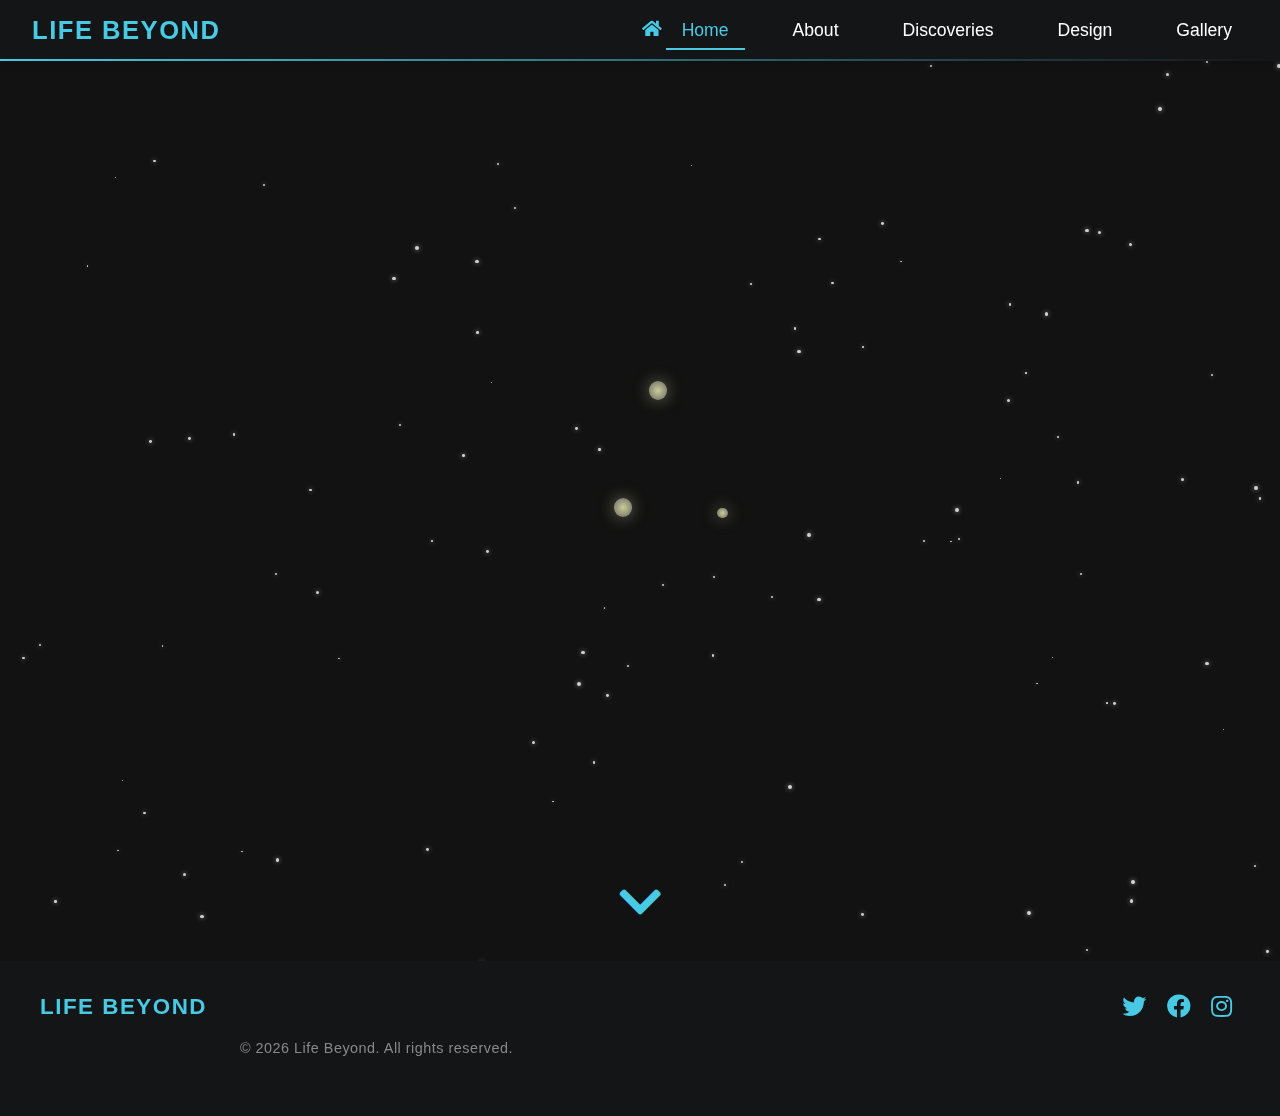
==== index.html @ fc6fd623 "some more formating" ====
<!DOCTYPE html>
<html lang="en">
<head>
    <meta charset="UTF-8">
    <meta name="viewport" content="width=device-width, initial-scale=1.0">
    <title>Home - Life Beyond Earth</title>
    <link rel="stylesheet" href="./assets/css/styles.css">
    <link rel="stylesheet" href="./assets/css/home-styles.css">
    <link rel="stylesheet" href="https://cdnjs.cloudflare.com/ajax/libs/font-awesome/5.15.3/css/all.min.css">
    <link href="https://fonts.googleapis.com/css2?family=Exo+2:wght@400;700&display=swap" rel="stylesheet">
</head>
<body>

    <!-- Navbar will be injected here -->
    <header id="navbar"></header>
   
    <main id="content">

        <!-- Hero Section -->
        <div class="hero">
            <!-- Starfield Background -->
             <!-- Starfield Container -->
             <div class="stars"></div>


            <!-- Hero Content -->
            <h1 class="typing-effect">Discover Life Beyond Earth</h1>
            <p class="quote">"The universe is a pretty big place. If it's just us, seems like an awful waste of space." — Carl Sagan</p>
           <!-- Scroll Down Arrow -->
<a href="/WSOA3029A_2549309/pages/data-visualisation/index.html" class="scroll-down-arrow">
    <i class="fas fa-chevron-down"></i> <!-- Font Awesome arrow icon -->
</a>

            
        </div>
        
    </main>

    <!-- JS file for navigation -->
    <script src="./assets/js/navigation.js"></script>
    <script src="./assets/js/stars generation.js"></script>
</body>
</html>
---- assets/css/styles.css ----
/* Import Google Font (Orbitron) for a spacey, futuristic feel */
@import url('https://fonts.googleapis.com/css2?family=Exo+2:wght@400;600&display=swap');
/* Universal styles */
* {
  margin: 0;
  padding: 0;
  box-sizing: border-box;
}

body {
  font-family: 'Arial', sans-serif;
  background-color: #121212; /* Space-like dark background */
  color: #ffffff;
  margin: 0;
  padding: 0;
}
/* Ensure the main layout takes up the full height of the page */
html, body {
  height: 100%;
  margin: 0;
  display: flex;
  flex-direction: column;
}

/* The main content should take up all available space, pushing the footer to the bottom */
#content {
  flex: 1;
}
/* Main Heading (H1) */
h1 {
  font-family: 'Exo 2', sans-serif; /* Futuristic and soft */
  font-size: 3rem; /* Largest heading */
  color: #48cae4; /* Teal color */
  text-transform: uppercase;
  text-align: center;
  letter-spacing: 2px; /* Spaced out for emphasis */
  margin: 1.5rem 0;
  line-height: 1.2;
  transition: color 0.3s ease-in-out;
  
  /* Subtle Glow Effect */
  text-shadow: 
    0 0 5px rgba(72, 202, 228, 0.4), 
    0 0 8px rgba(0, 255, 255, 0.2);
}

/* Heading 2 (H2) */
h2 {
  font-family: 'Exo 2', sans-serif;
  font-size: 2.4rem; /* Slightly smaller than H1 */
  color: #cccccc; /* Lighter color for hierarchy */
  
  text-align: center;
  letter-spacing: 1.5px;
  margin: 1rem 0;
  line-height: 1.3;
  text-shadow: none; /* No glow for subheadings */
}

/* Heading 3 (H3) */
h3 {
  font-family: 'Exo 2', sans-serif;
  font-size: 2rem;
  color: #cccccc;
  
  text-align: center;
  letter-spacing: 1.2px;
  margin: 0.8rem 0;
  line-height: 1.3;
  text-shadow: none;
}

/* Heading 4 (H4) */
h4 {
  font-family: 'Exo 2', sans-serif;
  font-size: 1.6rem;
  color: #b0b0b0;
 
  text-align: center;
  letter-spacing: 1px;
  margin: 0.8rem 0;
  line-height: 1.3;
  text-shadow: none;
}

/* Heading 5 (H5) */
h5 {
  font-family: 'Exo 2', sans-serif;
  font-size: 1.4rem;
  color: #a0a0a0;

  text-align: center;
  letter-spacing: 0.8px;
  margin: 0.6rem 0;
  line-height: 1.3;
  text-shadow: none;
}

/* Heading 6 (H6) */
h6 {
  font-family: 'Exo 2', sans-serif;
  font-size: 1.2rem;
  color: #909090;
 
  text-align: center;
  letter-spacing: 0.6px;
  margin: 0.6rem 0;
  line-height: 1.2;
  text-shadow: none;
}

/* Responsive scaling for smaller screens */
@media (max-width: 768px) {
  h1 {
    font-size: 2.2rem;
    letter-spacing: 1.2px;
  }

  h2 {
    font-size: 2rem;
    letter-spacing: 1.2px;
  }

  h3 {
    font-size: 1.8rem;
    letter-spacing: 1px;
  }

  h4 {
    font-size: 1.4rem;
  }

  h5 {
    font-size: 1.2rem;
  }

  h6 {
    font-size: 1rem;
  }
}

/* General body paragraph styling */
p {
  font-family: 'Roboto', sans-serif; /* Clean, modern font */
  font-size: 1rem; /* Equivalent to 16px */
  line-height: 1.6; /* Comfortable line height */
  color: #eeeeee; /* Soft off-white for readability */
  margin-bottom: 1.5rem; /* Space between paragraphs */
  text-align: left; /* Left-aligned for readability */
  max-width: 800px; /* Limit the width to improve readability on larger screens */
  margin-left: auto; /* Center the text block */
  margin-right: auto;
}

/* Alternative paragraph style for quotes or special emphasis */
p.quote {
  font-size: 1.2rem; /* Slightly larger for emphasis */
  color: #48cae4; /* Match your theme color */
  font-style: italic; /* Italics for emphasis */
  text-align: center; /* Centered for a quote effect */
  line-height: 1.8; /* More space for emphasis */
}

/* Links inside paragraphs */
p a {
  color: #48cae4; /* Use your theme's teal color for links */
  text-decoration: underline;
  transition: color 0.3s ease-in-out;
}

p a:hover {
  color: #00ffff; /* Lighter hover effect for interaction */
}

/* Global Button Style */
.button {
  background-color: #48cae4;
  color: white;
  padding: 10px 20px; /* Reduced padding */
  border-radius: 20px; /* Slightly smaller radius */
  font-size: 1rem; /* Reduced font size */
  text-transform: uppercase;
  text-decoration: none;
  box-shadow: 0 0 10px rgba(72, 202, 228, 0.5); /* Smaller shadow */
  transition: box-shadow 0.3s ease, transform 0.3s ease;
  margin-top: 15px; /* Reduced margin */
  display: inline-block;
  cursor: pointer;
}

.button:hover {
  box-shadow: 0 0 20px rgba(72, 202, 228, 1);
  transform: translateY(-3px);
}

.button:active {
  transform: translateY(0);
  box-shadow: 0 0 8px rgba(72, 202, 228, 0.8);
}

/* Navbar Styles */
/* Navbar Logo Styles */
.navbar-logo .logo-link {
  font-family: 'Orbitron', sans-serif; /* Futuristic font */
  font-size: 1.6rem; /* Adjust size as needed */
  text-transform: uppercase;
  color: #48cae4; /* Keep the teal color consistent */
  text-decoration: none;
  font-weight: bold;
  letter-spacing: 1.5px;
  display: flex;
  align-items: center;
  transition: color 0.3s ease, text-shadow 0.3s ease;
}

/* Add icon before the text */
.navbar-logo .logo-link i {
  margin-right: 10px;
  font-size: 1.4rem; /* Icon size */
  transition: transform 0.3s ease; /* Add hover animation */
}

/* Logo hover effects */
.navbar-logo .logo-link:hover {
  color: #00ffff; /* Slightly brighter color on hover */
  text-shadow: 0 0 10px rgba(0, 255, 255, 0.6); /* Neon glow effect */
}

.navbar-logo .logo-link:hover i {
  transform: rotate(20deg); /* Slight tilt for the icon on hover */
}

.navbar {
  display: flex;
  justify-content: space-between;
  align-items: center;
  padding: 1rem 2rem;
  background-color: rgba(26, 37, 47, 0.2); /* Transparent background */
  backdrop-filter: blur(8px); /* Subtle frosted glass effect */
  color: #ffffff;
  position: sticky;
  top: 0;
  width: 100%;
  z-index: 1000;
  transition: all 0.3s ease-in-out;
  box-shadow: 0 4px 8px rgba(0, 0, 0, 0.1); /* Soft shadow to lift the nav */
}

/* Add more shadow when scrolling */
.navbar.scrolled {
  background-color: rgba(26, 37, 47, 0.8); /* Darker opaque when scrolling */
  box-shadow: 0 8px 16px rgba(0, 0, 0, 0.3); /* Enhance shadow on scroll */
  transition: background-color 0.3s ease;
}

/* Thin separator line beneath the navbar */
.navbar::after {
  content: '';
  position: absolute;
  bottom: 0;
  left: 0;
  width: 100%;
  height: 2px;
  background: linear-gradient(to right, #48cae4, transparent); /* Cool gradient line */
}

/* Adjust navbar links to stand out against the transparent background */
.navbar-links a {
  color: #ffffff;
  text-decoration: none;
  font-size: 1.1rem;
  padding: 0.5rem 1rem;
  transition: color 0.3s ease, opacity 0.3s ease;
  position: relative;
}

/* On hover, make text teal */
.navbar-links a:hover {
  color: #48cae4;
  opacity: 1;
}


.navbar-logo a {
  color: #48cae4; /* Teal for a sleek, modern look */
  font-size: 2rem;
  text-decoration: none;
  font-weight: bold;
  letter-spacing: 1.5px;
}

.navbar-links ul {
  list-style: none;
  display: flex;
  gap: 2rem;
}

.navbar-links li {
  position: relative;
}

.navbar-links a {
  color: #ffffff;
  text-decoration: none;
  font-size: 1.1rem;
  padding: 0.5rem 1rem;
  transition: color 0.3s ease, opacity 0.3s ease;
  position: relative; /* Needed for icon positioning */
}

.navbar-links a:hover {
  color: #48cae4;
  opacity: 1; /* Full opacity on hover */
}

/* Reduce opacity of other menu items on hover */
.navbar-links a:not(:hover) {

  transition: opacity 0.3s ease;
}

/* Icons - initially hidden */
.navbar-links i {
  opacity: 0; /* Hide icon by default */
  position: absolute;
  left: -1.5rem; /* Position icon left of the text */
  transition: opacity 0.3s ease;
}

/* Show icon on hover */
.navbar-links a:hover i {
  opacity: 1; /* Show icon on hover */
}

/* Current page indicator */
.navbar-links a.active {
  color: #48cae4; /* Highlight current page */
  border-bottom: 2px solid #48cae4;
}

.navbar-links a.active i {
  opacity: 1; /* Keep the icon visible on the current page */
}

@media (max-width: 768px) {
  .navbar-links a:hover {
    color: #48cae4;
    border-bottom: none; /* No underline in mobile view */
  }

  .navbar-links i {
    left: 0; /* Adjust icon position in mobile */
  }
}

/* Mobile Toggle Button */
.navbar-toggle {
  display: none;
  cursor: pointer;
  z-index: 2000; /* Ensure the close button stays on top */
}

.navbar-toggle .toggle-icon {
  font-size: 2rem;
  color: #ffffff; /* Initially white */
  transition: all 0.3s ease-in-out;
}

.navbar-toggle .toggle-icon:hover {
  color: #48cae4; /* Change to teal when hovered */
}

/* Full-screen mobile navigation */
.navbar-links {
  transition: transform 0.3s ease-in-out;
}

@media (max-width: 768px) {
  .navbar-links {
    position: fixed;
    top: 0;
    right: 0;
    width: 100%;
    height: 100vh;
    background-color: rgba(0, 0, 0, 0.9); /* Slightly transparent for sleekness */
    display: flex;
    justify-content: center;
    align-items: center;
    transform: translateX(100%); /* Hidden off-screen */
    z-index: 1000; /* Adjust z-index to stay below toggle icon */
  }

  .navbar-links.active {
    transform: translateX(0); /* Slide-in menu */
  }

  .navbar-links ul {
    flex-direction: column;
    gap: 2.5rem;
  }

  .navbar-links a {
    font-size: 2rem;
  }

  .navbar-toggle {
    display: block;
    position: relative;
    z-index: 2001;
  }
}
/* Default white text for navbar links */
.navbar-links a {
  color: #ffffff;  /* Make all links white */
  text-decoration: none;
  font-size: 1.1rem;
  padding: 0.5rem 1rem;
  transition: color 0.3s ease, border-bottom 0.3s ease, opacity 0.3s ease;
  position: relative;
}

/* Active link styling: Highlight current page */
.navbar-links li.active a {
  color: #48cae4;  /* Teal color for the active page */
  border-bottom: 2px solid #48cae4; /* Underline to highlight */
}

/* Active link icon styling */
.navbar-links li.active i {
  opacity: 1; /* Show icon for the active page */
  color: #48cae4; /* Highlight the icon as well */
}

/* On hover, make text teal and show the icon */
.navbar-links a:hover {
  color: #48cae4;
  opacity: 1;
}

.navbar-links i {
  opacity: 0; /* Hide icons by default */
  transition: opacity 0.3s ease;
}

/* Show icons when hovering on a link */
.navbar-links a:hover i {
  opacity: 1; /* Show icons on hover */
}


/* Smooth scrolling */
html {
  scroll-behavior: smooth;
}

/* Navbar shadow on scroll */
.navbar.scrolled {
  background-color: #10161b; /* Slightly darker on scroll */
  box-shadow: 0 8px 16px rgba(0, 0, 0, 0.3); /* Enhance shadow on scroll */
  transition: background-color 0.3s ease;
}




/* Footer Styles */
.footer {
  background: rgba(26, 37, 47, 0.2); /* Transparent with subtle gradient */
  backdrop-filter: blur(6px); /* Frosted glass effect */
  color: #cccccc;
  text-align: center;
  padding: 2rem 0; /* Reduce the padding to make it more compact */
  position: relative;
  bottom: 0;
  width: 100%;
  z-index: 1000;
}

/* Footer content layout */
.footer-content {
  display: flex;
  justify-content: space-between;
  align-items: center;
  flex-wrap: wrap;
  max-width: 1200px;
  margin: 0 auto;
}

/* Footer Logo Styles */
.footer-logo .logo-link {
  font-family: 'Orbitron', sans-serif;
  font-size: 1.4rem; /* Slightly smaller in footer */
  text-transform: uppercase;
  color: #48cae4;
  text-decoration: none;
  font-weight: bold;
  letter-spacing: 1.5px;
  display: flex;
  align-items: center;
  transition: color 0.3s ease, text-shadow 0.3s ease;
}

.footer-logo .logo-link i {
  margin-right: 8px; /* Adjust margin for smaller size */
  font-size: 1.2rem; /* Slightly smaller icon in footer */
  transition: transform 0.3s ease;
}

.footer-logo .logo-link:hover {
  color: #00ffff;
  text-shadow: 0 0 10px rgba(0, 255, 255, 0.6);
}

.footer-logo .logo-link:hover i {
  transform: rotate(20deg);
}

/* Footer-specific styles */
.footer {
  background: rgba(26, 37, 47, 0.2);
  backdrop-filter: blur(6px);
  color: #cccccc;
  text-align: center;
  padding: 2rem 1rem;
  position: relative;
  bottom: 0;
  width: 100%;
}

.footer-content {
  display: flex;
  justify-content: space-between;
  align-items: center;
  max-width: 1200px;
  margin: 0 auto;
}

.footer-social a {
  margin: 0 0.5rem;
  font-size: 1.5rem;
  color: #48cae4;
  transition: color 0.3s ease, text-shadow 0.3s ease;
}

.footer-social a:hover {
  color: #ffffff;
  text-shadow: 0 0 10px #48cae4;
}

.footer-copyright {
  font-size: 0.9rem;
  margin-top: 1rem;
  color: #888;
  letter-spacing: 0.5px;
}


/* Responsive footer */
@media (max-width: 768px) {
  .footer-content {
    flex-direction: column;
    text-align: center;
  }

  .footer-links ul {
    flex-direction: column;
  }

  .footer-logo a {
    font-size: 1.2rem; /* Further reduce the logo size for mobile */
  }

  .footer-social a {
    font-size: 1.4rem; /* Adjust social icon size for smaller screens */
  }
}

/* Back to Top Button */
#back-to-top {
  display: none; /* Hidden by default */
  position: fixed; /* Stays in place when scrolling */
  bottom: 20px; /* 20px from the bottom of the page */
  right: 20px; /* 20px from the right of the page */
  z-index: 9999; /* Ensures it's above all other elements, including the footer */
  font-size: 18px;
  background-color: #48cae4; /* Button color */
  color: white;
  border: none;
  outline: none;
  width: 50px;
  height: 50px;
  border-radius: 40%; /* Round button */
  cursor: pointer;
  box-shadow: 0 5px 10px rgba(0, 0, 0, 0.2); /* Optional shadow */
  transition: opacity 0.3s ease;
}

/* Button hover effect */
#back-to-top:hover {
  background-color: #FFD700; /* Hover color */
}

/* Show the button when it's visible */
#back-to-top.show {
  display: block;
}
/* For tablet and smaller screens */
@media (max-width: 768px) {
  #back-to-top {
    width: 40px;
    height: 40px;
    font-size: 16px;
    bottom: 15px; /* Slightly higher for smaller screens */
    right: 15px; /* Adjust right spacing */
  }
}

/* For mobile screens */
@media (max-width: 480px) {
  #back-to-top {
    width: 35px;
    height: 35px;
    font-size: 14px;
    bottom: 10px; /* Further adjustment */
    right: 10px; /* Adjust right spacing */
  }
}
---- assets/css/home-styles.css ----
/* Hero Section */
.hero {
    position: relative;
    height: 100vh;
    display: flex;
    justify-content: center;
    align-items: center;
    flex-direction: column;
    background-color: #121212; /* Dark space-like background */
    overflow: hidden; /* Ensure stars stay in the container */
    text-align: center;
}

/* Starfield */
.stars {
    position: absolute;
    width: 100%;
    height: 100%;
    background: transparent;
    z-index: 0;
    overflow: hidden;
    pointer-events: none;
}

.star, .planet {
    position: absolute;
    border-radius: 50%;
    animation: moveStars infinite linear, twinkle 2s ease-in-out infinite;
}

/* Star styles */
.star {
    background: white;
    box-shadow: 0 0 5px rgba(255, 255, 255, 0.8);
    opacity: 0.8;
}

/* Planet styles */
.planet {
    background: radial-gradient(circle, #cccc99, #666666);  /* Muted, softer colors for planets */
    box-shadow: 0 0 15px rgba(200, 200, 150, 0.5);
    animation: orbitPlanets infinite linear; /* Planets follow an orbit */
}

/* Orbiting planets keyframes */
@keyframes orbitPlanets {
    0% { transform: translate(0, 0) rotate(0deg); }
    50% { transform: translate(50px, 50px) rotate(180deg); }
    100% { transform: translate(-50px, -50px) rotate(360deg); }
}

/* Moving stars animation */
@keyframes moveStars {
    0% { transform: translate(0, 0) rotate(0deg); }
    50% { transform: translate(100px, 100px) rotate(180deg); }
    100% { transform: translate(-100px, -100px) rotate(360deg); }
}

/* Twinkling effect */
@keyframes twinkle {
    0%, 100% { opacity: 0.8; }
    50% { opacity: 0.4; }
}
/* Hero content styling */
.hero h1 {
    font-family: 'Exo 2', sans-serif;
    font-size: 4rem;
    color: #48cae4;
    text-shadow: 0 0 20px rgba(72, 202, 228, 0.7); /* Glowing effect */
    opacity: 0;
    animation: textAppear 3s ease-in-out forwards;
}

@keyframes textAppear {
    0% {
        opacity: 0;
        transform: scale(0.9);
    }
    100% {
        opacity: 1;
        transform: scale(1);
    }
}
/* Scroll Arrow Styling */
.scroll-down-arrow {
    display: inline-block;
    font-size: 3rem;
    color: #48cae4;
    text-decoration: none;
    position: absolute;
    bottom: 30px; /* Positioned at the bottom of the hero section */
    left: 50%;
    transform: translateX(-50%);
    animation: bounceArrow 2s infinite;
}

/* Bouncing animation */
@keyframes bounceArrow {
    0%, 20%, 50%, 80%, 100% {
        transform: translate(-50%, 0);
    }
    40% {
        transform: translate(-50%, -10px); /* Moves up slightly */
    }
    60% {
        transform: translate(-50%, -5px); /* Moves up slightly less */
    }
}

/* Smooth scrolling behavior */
html {
    scroll-behavior: smooth;
}



/* Quote Styling */
.quote {
    font-size: 1.5rem;
    color: #48cae4;
    opacity: 0;
    animation: fadeInQuote 4s ease forwards;
    margin-top: 10px;
}

@keyframes fadeInQuote {
    0% { opacity: 0; }
    100% { opacity: 1; }
}

/* Responsive Styles */
@media (max-width: 768px) {
    .hero h1 {
        font-size: 3rem;
    }

    .cta-button {
        font-size: 1rem;
        padding: 10px 20px;
    }
}
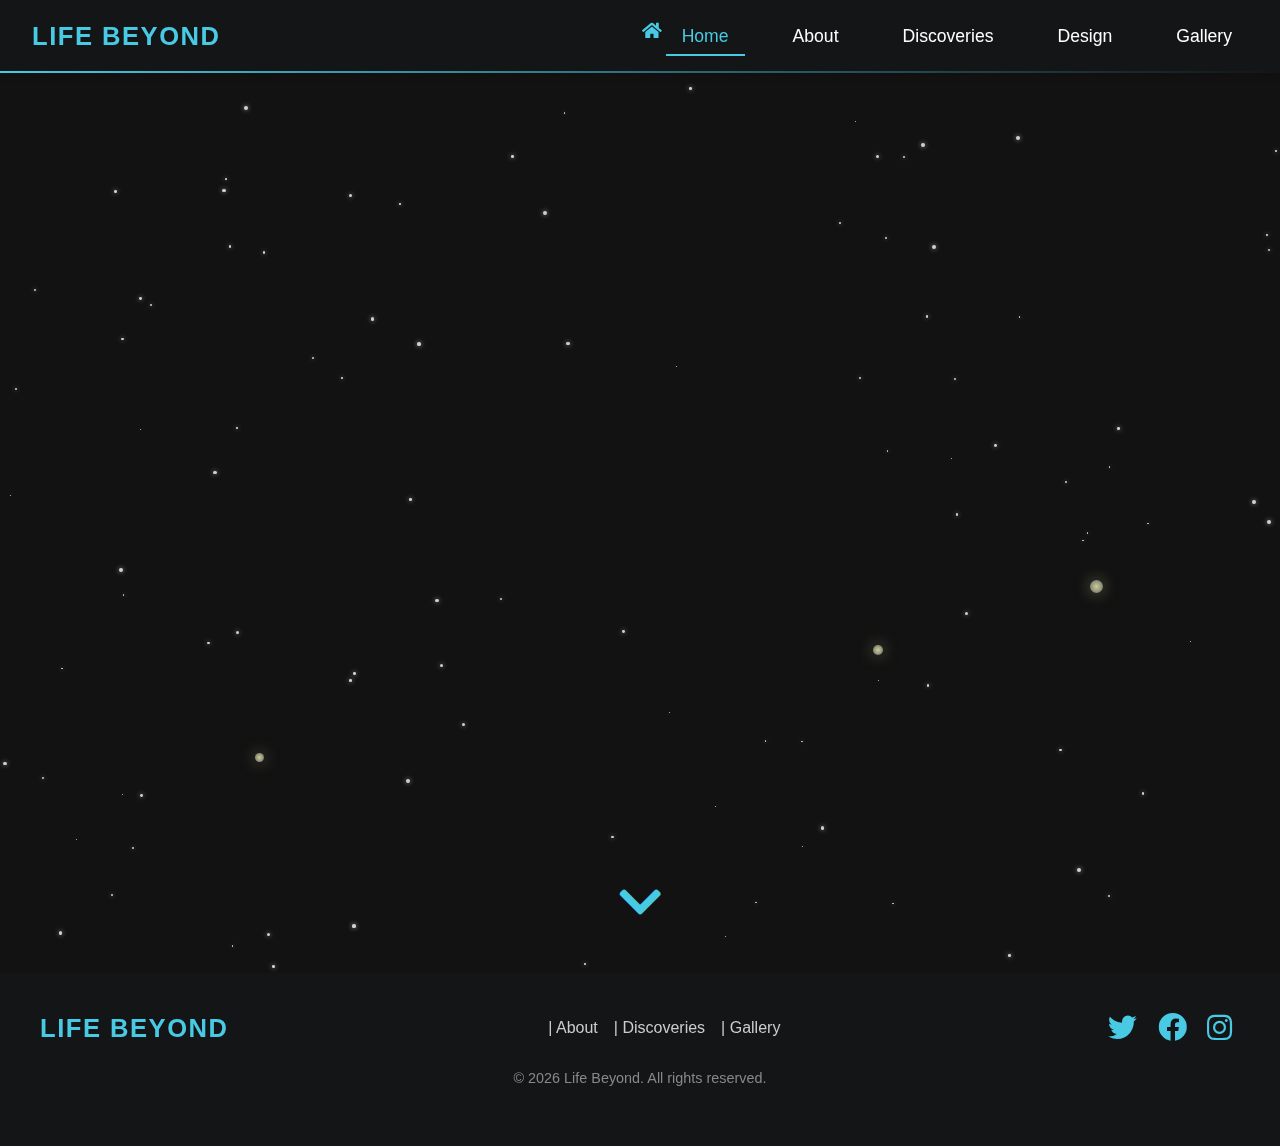
==== commit 723ae27f: "Semantic, micro formatting..." ====
--- a/index.html
+++ b/index.html
@@ -1,43 +1,49 @@
 <!DOCTYPE html>
 <html lang="en">
+
 <head>
     <meta charset="UTF-8">
     <meta name="viewport" content="width=device-width, initial-scale=1.0">
     <title>Home - Life Beyond Earth</title>
+    <meta name="description"
+        content="Explore the possibilities of life beyond Earth with our interactive data visualizations and insights into space research.">
+    <meta name="author" content="Aaminah Habib">
+    <meta name="keywords" content="space, exoplanets, life beyond earth, universe, space research">
+    <meta property="og:title" content="Life Beyond">
+    <meta property="og:description"
+        content="Discover life beyond earth with interactive content and in-depth analysis.">
+    <meta property="og:type" content="website">
     <link rel="stylesheet" href="./assets/css/styles.css">
     <link rel="stylesheet" href="./assets/css/home-styles.css">
     <link rel="stylesheet" href="https://cdnjs.cloudflare.com/ajax/libs/font-awesome/5.15.3/css/all.min.css">
     <link href="https://fonts.googleapis.com/css2?family=Exo+2:wght@400;700&display=swap" rel="stylesheet">
 </head>
+
 <body>
 
     <!-- Navbar will be injected here -->
     <header id="navbar"></header>
-   
+
     <main id="content">
-
         <!-- Hero Section -->
-        <div class="hero">
-            <!-- Starfield Background -->
-             <!-- Starfield Container -->
-             <div class="stars"></div>
-
-
-            <!-- Hero Content -->
+        <section class="hero">
+            <div class="stars"></div>
             <h1 class="typing-effect">Discover Life Beyond Earth</h1>
-            <p class="quote">"The universe is a pretty big place. If it's just us, seems like an awful waste of space." — Carl Sagan</p>
-           <!-- Scroll Down Arrow -->
-<a href="/WSOA3029A_2549309/pages/data-visualisation/index.html" class="scroll-down-arrow">
-    <i class="fas fa-chevron-down"></i> <!-- Font Awesome arrow icon -->
-</a>
-
-            
-        </div>
-        
+            <p class="quote">"The universe is a pretty big place. If it's just us, seems like an awful waste of space."
+                — Carl Sagan</p>
+            <a href="/WSOA3029A_2549309/pages/data-visualisation/index.html" class="scroll-down-arrow">
+                <i class="fas fa-chevron-down"></i>
+            </a>
+        </section>
     </main>
 
-    <!-- JS file for navigation -->
+    <footer>
+
+    </footer>
+
+    <!-- External JavaScript files -->
     <script src="./assets/js/navigation.js"></script>
     <script src="./assets/js/stars generation.js"></script>
 </body>
-</html>
+
+</html>--- a/assets/css/styles.css
+++ b/assets/css/styles.css
@@ -9,10 +9,11 @@
 
 body {
   font-family: 'Arial', sans-serif;
-  background-color: #121212; /* Space-like dark background */
-  color: #ffffff;
+  background-color: #121212; /* #282828 Space-like dark background */
+  color: #bfbfbf;
   margin: 0;
   padding: 0;
+  line-height: 1.6; 
 }
 /* Ensure the main layout takes up the full height of the page */
 html, body {
@@ -177,7 +178,7 @@
   background-color: #48cae4;
   color: white;
   padding: 10px 20px; /* Reduced padding */
-  border-radius: 20px; /* Slightly smaller radius */
+  border-radius: 8px; /* Slightly smaller radius */
   font-size: 1rem; /* Reduced font size */
   text-transform: uppercase;
   text-decoration: none;
@@ -188,14 +189,17 @@
   cursor: pointer;
 }
 
+/* Hover state: button gets slightly bigger and glows */
 .button:hover {
-  box-shadow: 0 0 20px rgba(72, 202, 228, 1);
-  transform: translateY(-3px);
-}
-
+  transform: scale(1.05); /* Slightly increase size */
+  box-shadow: 0 6px 15px rgba(72, 202, 228, 0.8); /* More pronounced glow effect */
+}
+
+/* Active (click) state: button darkens slightly */
 .button:active {
-  transform: translateY(0);
-  box-shadow: 0 0 8px rgba(72, 202, 228, 0.8);
+  background-color: #36b0c2; /* Darker teal color */
+  transform: scale(0.98); /* Slightly smaller to simulate click */
+  box-shadow: 0 4px 8px rgba(72, 202, 228, 0.7); /* Maintain slight shadow on click */
 }
 
 /* Navbar Styles */
@@ -461,22 +465,16 @@
 }
 
 
-
-
-/* Footer Styles */
+/* Footer styling */
 .footer {
   background: rgba(26, 37, 47, 0.2); /* Transparent with subtle gradient */
   backdrop-filter: blur(6px); /* Frosted glass effect */
   color: #cccccc;
-  text-align: center;
-  padding: 2rem 0; /* Reduce the padding to make it more compact */
-  position: relative;
-  bottom: 0;
+  padding: 2rem 0;
+  text-align: center;
   width: 100%;
-  z-index: 1000;
-}
-
-/* Footer content layout */
+}
+
 .footer-content {
   display: flex;
   justify-content: space-between;
@@ -486,24 +484,16 @@
   margin: 0 auto;
 }
 
-/* Footer Logo Styles */
+/* Footer logo */
 .footer-logo .logo-link {
   font-family: 'Orbitron', sans-serif;
-  font-size: 1.4rem; /* Slightly smaller in footer */
+  font-size: 1.6rem;
+  color: #48cae4;
   text-transform: uppercase;
-  color: #48cae4;
   text-decoration: none;
   font-weight: bold;
   letter-spacing: 1.5px;
-  display: flex;
-  align-items: center;
   transition: color 0.3s ease, text-shadow 0.3s ease;
-}
-
-.footer-logo .logo-link i {
-  margin-right: 8px; /* Adjust margin for smaller size */
-  font-size: 1.2rem; /* Slightly smaller icon in footer */
-  transition: transform 0.3s ease;
 }
 
 .footer-logo .logo-link:hover {
@@ -511,33 +501,10 @@
   text-shadow: 0 0 10px rgba(0, 255, 255, 0.6);
 }
 
-.footer-logo .logo-link:hover i {
-  transform: rotate(20deg);
-}
-
-/* Footer-specific styles */
-.footer {
-  background: rgba(26, 37, 47, 0.2);
-  backdrop-filter: blur(6px);
-  color: #cccccc;
-  text-align: center;
-  padding: 2rem 1rem;
-  position: relative;
-  bottom: 0;
-  width: 100%;
-}
-
-.footer-content {
-  display: flex;
-  justify-content: space-between;
-  align-items: center;
-  max-width: 1200px;
-  margin: 0 auto;
-}
-
+/* Social media icons */
 .footer-social a {
   margin: 0 0.5rem;
-  font-size: 1.5rem;
+  font-size: 1.8rem; /* Larger icons for better touch interaction */
   color: #48cae4;
   transition: color 0.3s ease, text-shadow 0.3s ease;
 }
@@ -547,15 +514,38 @@
   text-shadow: 0 0 10px #48cae4;
 }
 
+/* Footer navigation links */
+.footer-links ul {
+  list-style: none;
+  display: flex;
+  gap: 1rem;
+  padding: 0;
+}
+
+.footer-links li {
+  display: inline;
+}
+
+.footer-links a {
+  color: #cccccc;
+  text-decoration: none;
+  transition: color 0.3s ease;
+}
+
+.footer-links a:hover {
+  color: #00ffff;
+  text-shadow: 0 0 10px rgba(0, 255, 255, 0.6);
+}
+
+/* Copyright */
 .footer-copyright {
+  margin-top: 1rem;
   font-size: 0.9rem;
-  margin-top: 1rem;
   color: #888;
-  letter-spacing: 0.5px;
-}
-
-
-/* Responsive footer */
+  text-align: center;
+}
+
+/* Responsive Footer for Smaller Screens */
 @media (max-width: 768px) {
   .footer-content {
     flex-direction: column;
@@ -564,16 +554,18 @@
 
   .footer-links ul {
     flex-direction: column;
+    gap: 10px;
   }
 
   .footer-logo a {
-    font-size: 1.2rem; /* Further reduce the logo size for mobile */
+    font-size: 1.4rem;
   }
 
   .footer-social a {
-    font-size: 1.4rem; /* Adjust social icon size for smaller screens */
-  }
-}
+    font-size: 1.6rem;
+  }
+}
+
 
 /* Back to Top Button */
 #back-to-top {
@@ -597,8 +589,17 @@
 
 /* Button hover effect */
 #back-to-top:hover {
-  background-color: #FFD700; /* Hover color */
-}
+  transform: scale(1.05); /* Slightly increase size */
+  box-shadow: 0 6px 15px rgba(72, 202, 228, 0.8); /* More pronounced glow effect */
+}
+
+#back-to-top:active {
+  background-color: #36b0c2; /* Darker teal color */
+  transform: scale(0.98); /* Slightly smaller to simulate click */
+  box-shadow: 0 4px 8px rgba(72, 202, 228, 0.7); /* Maintain slight shadow on click */
+}
+
+
 
 /* Show the button when it's visible */
 #back-to-top.show {
--- a/assets/css/home-styles.css
+++ b/assets/css/home-styles.css
@@ -93,6 +93,17 @@
     transform: translateX(-50%);
     animation: bounceArrow 2s infinite;
 }
+/* Button hover effect */
+.scroll-down-arrow:hover {
+    transform: scale(2); /* Slightly increase size */
+   
+}
+
+/* Button active (click) effect */
+.scroll-down-arrow:active {
+    transform: scale(2); /* Slightly smaller to simulate click */
+    
+}
 
 /* Bouncing animation */
 @keyframes bounceArrow {
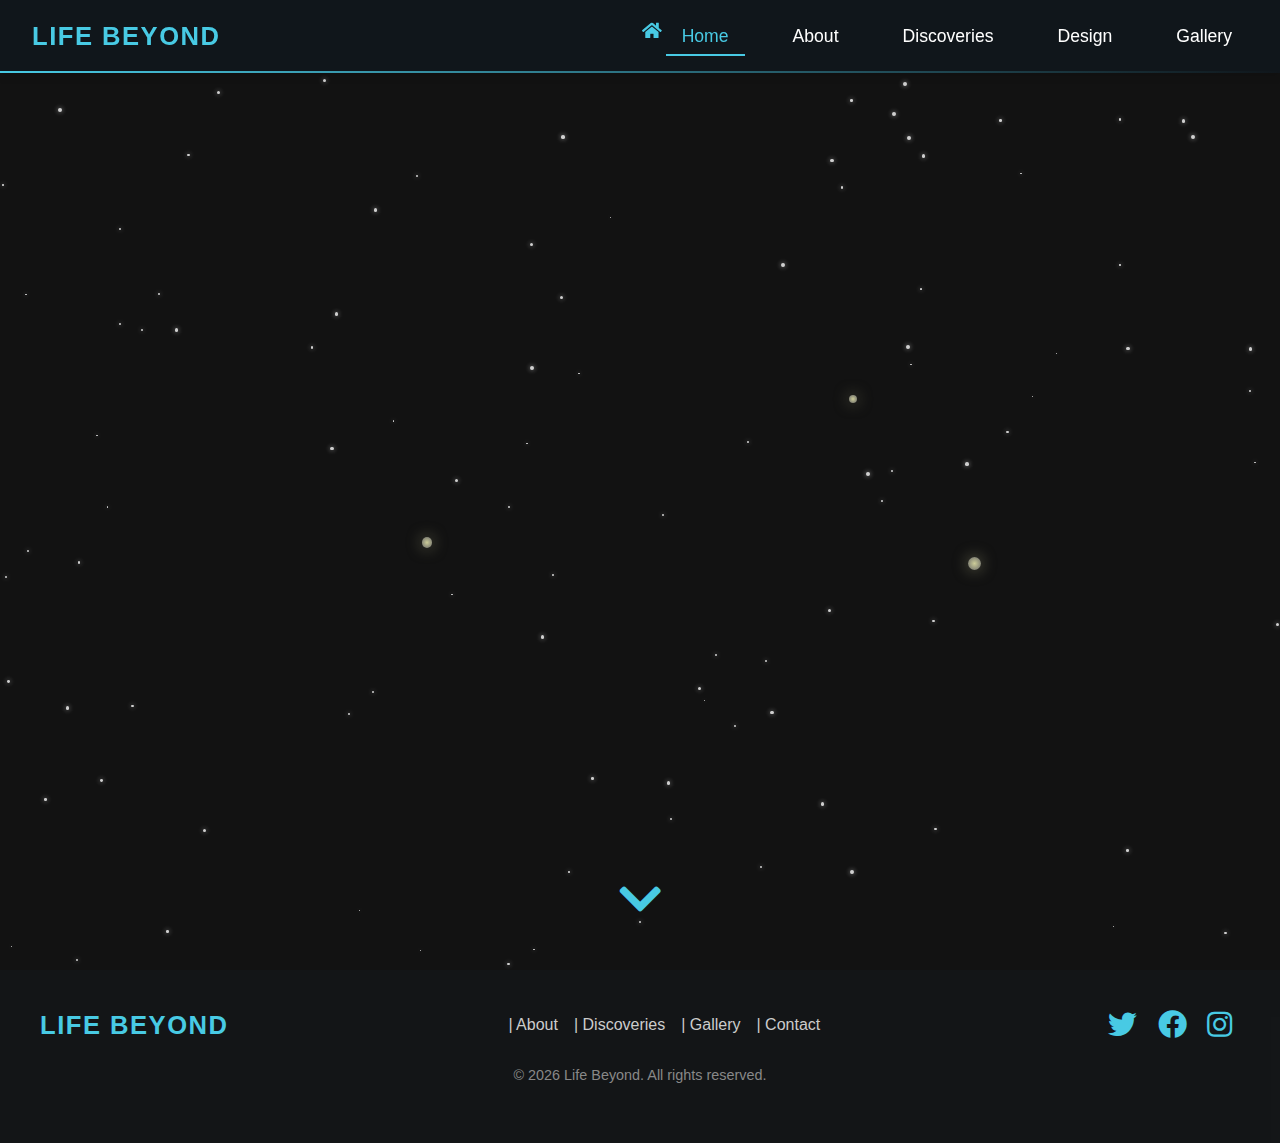
==== commit c3eed833: "fixed navigation" ====
--- a/index.html
+++ b/index.html
@@ -44,6 +44,7 @@
     <!-- External JavaScript files -->
     <script src="./assets/js/navigation.js"></script>
     <script src="./assets/js/stars generation.js"></script>
+    
 </body>
 
 </html>--- a/assets/css/styles.css
+++ b/assets/css/styles.css
@@ -12,7 +12,7 @@
   background-color: #121212; /* #282828 Space-like dark background */
   color: #bfbfbf;
   margin: 0;
-  padding: 0;
+  padding-top: 70px;
   line-height: 1.6; 
 }
 /* Ensure the main layout takes up the full height of the page */
@@ -32,13 +32,13 @@
   font-family: 'Exo 2', sans-serif; /* Futuristic and soft */
   font-size: 3rem; /* Largest heading */
   color: #48cae4; /* Teal color */
-  text-transform: uppercase;
+  
   text-align: center;
   letter-spacing: 2px; /* Spaced out for emphasis */
   margin: 1.5rem 0;
   line-height: 1.2;
   transition: color 0.3s ease-in-out;
-  
+  text-transform: uppercase;
   /* Subtle Glow Effect */
   text-shadow: 
     0 0 5px rgba(72, 202, 228, 0.4), 
@@ -239,10 +239,10 @@
   justify-content: space-between;
   align-items: center;
   padding: 1rem 2rem;
-  background-color: rgba(26, 37, 47, 0.2); /* Transparent background */
-  backdrop-filter: blur(8px); /* Subtle frosted glass effect */
+  background-color: #10161b;
+  backdrop-filter: none; /* Remove the frosted glass effect */
   color: #ffffff;
-  position: sticky;
+  position: fixed;
   top: 0;
   width: 100%;
   z-index: 1000;
@@ -468,11 +468,12 @@
 /* Footer styling */
 .footer {
   background: rgba(26, 37, 47, 0.2); /* Transparent with subtle gradient */
-  backdrop-filter: blur(6px); /* Frosted glass effect */
+  backdrop-filter: none; /* not anymore for now Frosted glass effect */
   color: #cccccc;
   padding: 2rem 0;
   text-align: center;
   width: 100%;
+  bottom: 0;
 }
 
 .footer-content {
@@ -543,6 +544,8 @@
   font-size: 0.9rem;
   color: #888;
   text-align: center;
+ 
+  
 }
 
 /* Responsive Footer for Smaller Screens */
@@ -627,3 +630,46 @@
   }
 }
 
+/*line styles*/
+/* Container for the starry line */
+
+.starry-line {
+  position: relative;
+  width: 100%;
+  height: 5px; /* Narrow line for subtle effect */
+  background: linear-gradient(to right, #243B55, #141E30); /* Subtle dark gradient */
+  overflow: hidden;
+}
+
+/* Styling for sparkles */
+.sparkle {
+  position: absolute;
+  width: 3px;
+  height: 3px;
+  border-radius: 50%;
+  background-color: #FFD700; /* Gold color for the sparkles */
+  opacity: 0;
+  animation: sparkle 3s infinite ease-in-out;
+}
+
+/* Animation for sparkles */
+@keyframes sparkle {
+  0%, 100% { opacity: 0; }
+  50% { opacity: 1; } /* Peak opacity at mid-point to create a twinkle effect */
+}
+/* Larger screens */
+@media (min-width: 768px) {
+  .sparkle {
+    width: 3px; /* Slightly larger sparkles for tablets and desktops */
+    height: 3px;
+  }
+}
+
+/* Animation for sparkles */
+@keyframes sparkle {
+  0%, 100% { opacity: 0; }
+  50% { opacity: 1; } /* Peak opacity at mid-point to create a twinkle effect */
+}
+
+
+
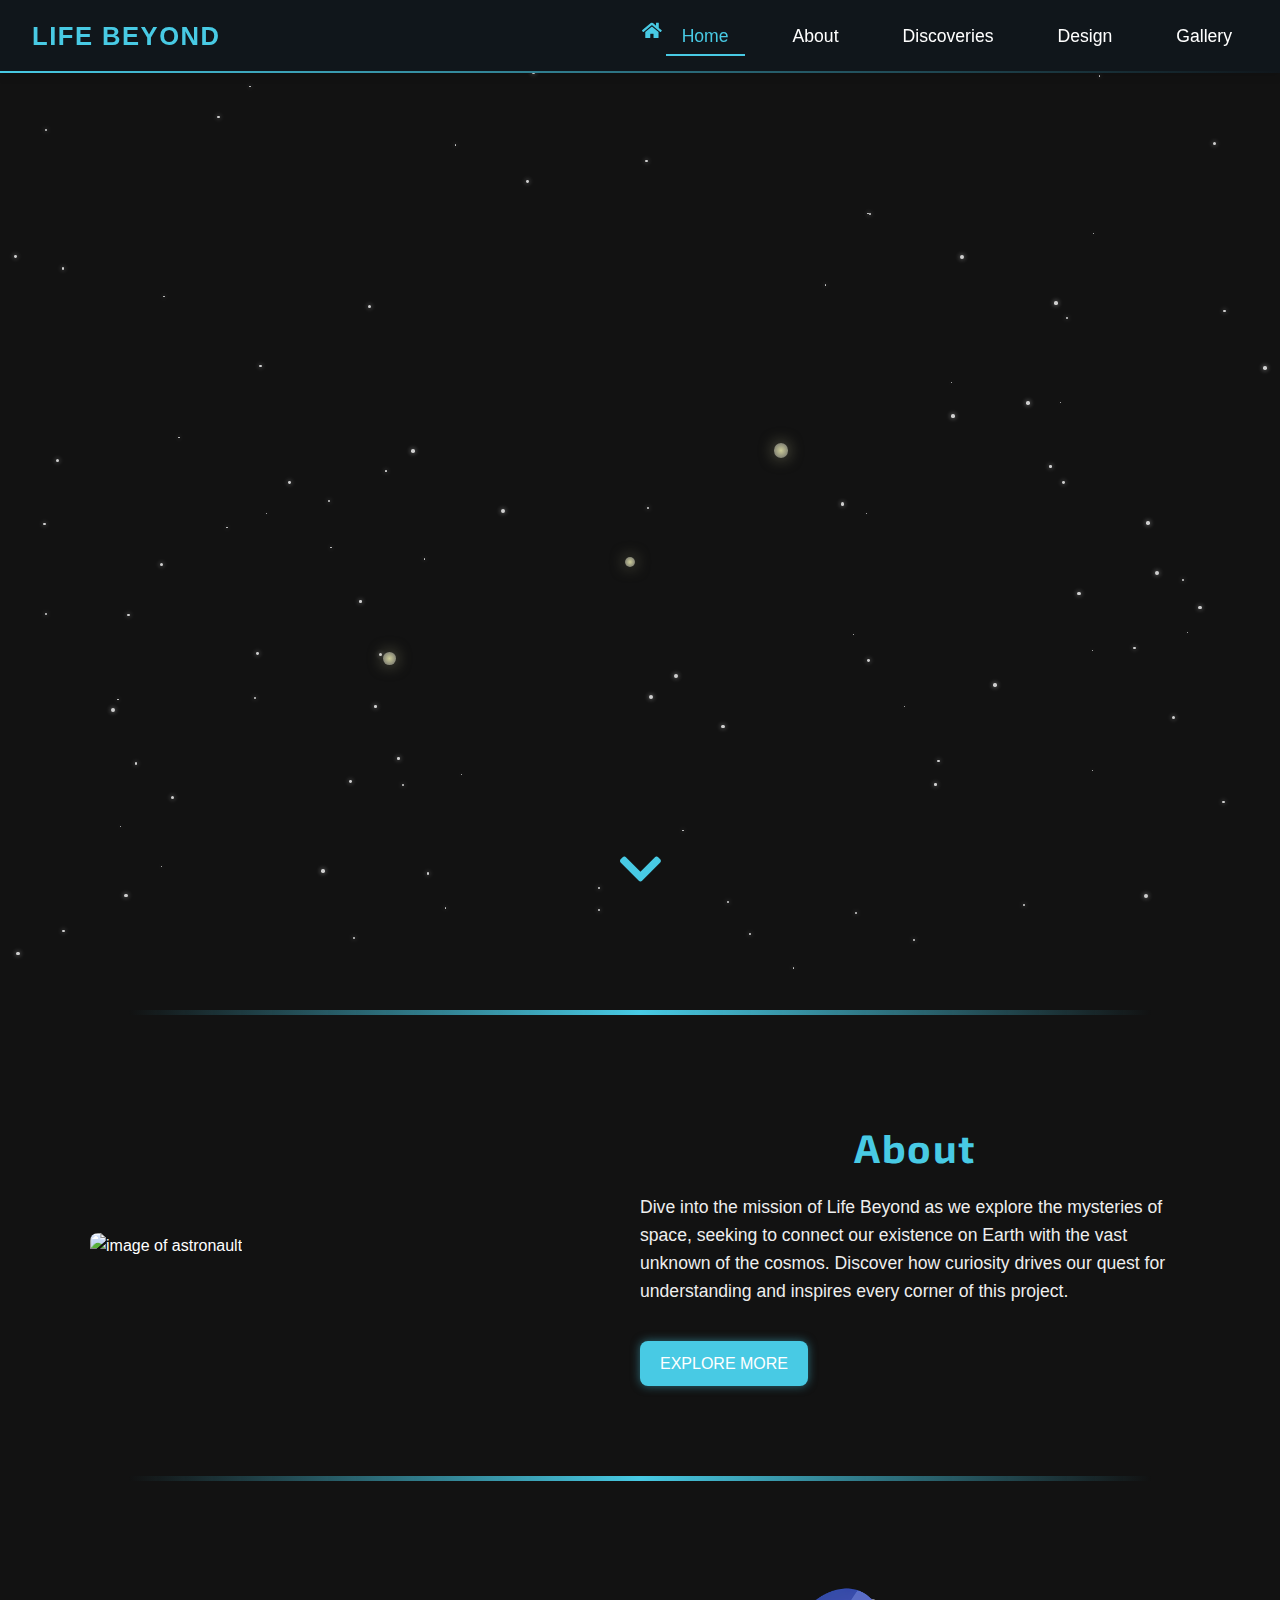
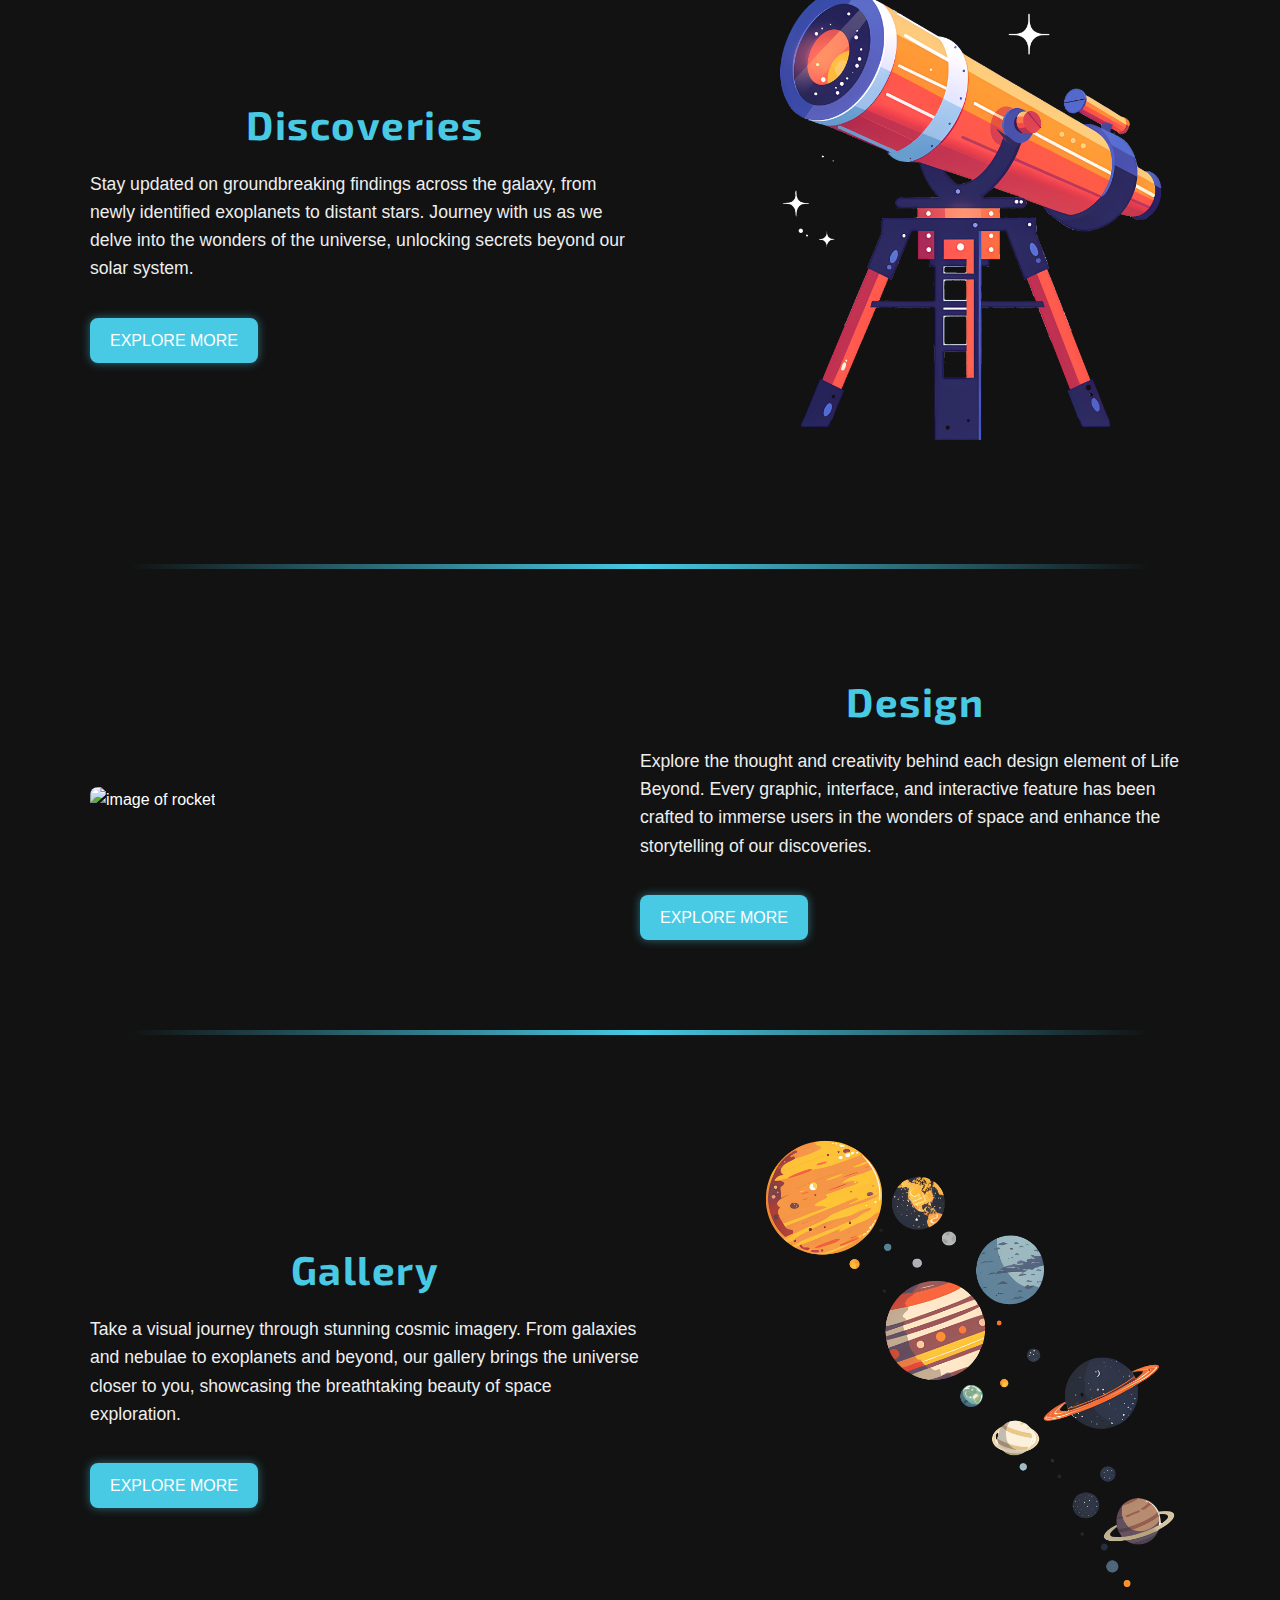
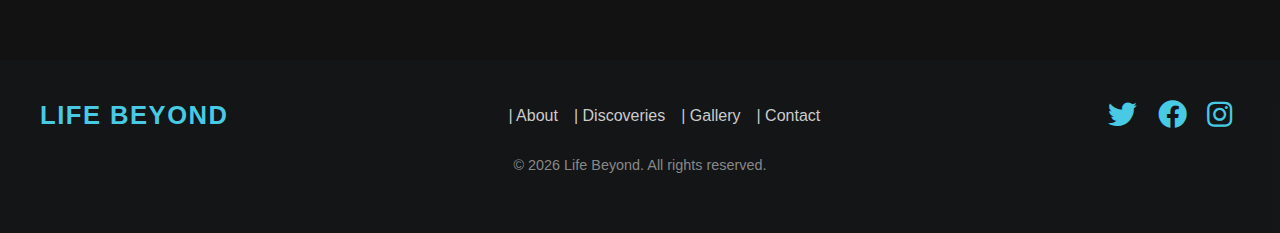
==== commit b85e67ca: "home page" ====
--- a/index.html
+++ b/index.html
@@ -34,7 +34,91 @@
             <a href="/WSOA3029A_2549309/pages/data-visualisation/index.html" class="scroll-down-arrow">
                 <i class="fas fa-chevron-down"></i>
             </a>
+
         </section>
+
+        </div>
+        <div class="divider"></div>
+
+        <section class="section about-section reverse">
+            <div class="stars"></div>
+            <div class="content">
+                <h2>About</h2>
+                <p>Dive into the mission of Life Beyond as we explore the mysteries of space, seeking to connect our
+                    existence on Earth with the vast unknown of the cosmos. Discover how curiosity drives our quest for
+                    understanding and inspires every corner of this project.</p>
+                <a href="/WSOA3029A_2549309/pages/about/index.html" class="button cta-button">Explore More</a>
+
+            </div>
+            <div class="section-image">
+                <figure>
+                    <img src="assets/images/astronaultMan.png" alt="image of astronault"
+                        alt="image of atronaut on yellow exoplanet" class="milestone-image">
+                    <!-- image credits-https://www.cleanpng.com/png-astronaut-astronaut-in-space-suit-with-airplane-he-8134162/ -->
+                </figure>
+            </div>
+
+        </section>
+        <div class="divider"></div>
+
+        <section class="section discoveries-section ">
+            <div class="content">
+                <h2>Discoveries</h2>
+                <p>Stay updated on groundbreaking findings across the galaxy, from newly identified exoplanets to
+                    distant stars. Journey with us as we delve into the wonders of the universe, unlocking secrets
+                    beyond our solar system.</p>
+                <a href="/WSOA3029A_2549309/pages/data-visualisation/index.html" class="button cta-button">Explore
+                    More</a>
+            </div>
+            <div class="section-image ">
+
+                <figure>
+                    <figure>
+                        <img src="assets/images/telescope.png" alt="image of telescope" class="milestone-image">
+                        <!-- image credits-https://www.cleanpng.com/png-telescope-stars-astronomy-space-observing-telescop-8000201/download-png.html -->
+                    </figure>
+            </div>
+        </section>
+        <div class="divider"></div>
+
+        <section class="section design-section reverse">
+            <div class="content">
+                <h2>Design</h2>
+                <p>Explore the thought and creativity behind each design element of Life Beyond. Every graphic,
+                    interface, and interactive feature has been crafted to immerse users in the wonders of space and
+                    enhance the storytelling of our discoveries.</p>
+                <a href="/WSOA3029A_2549309/pages/design/index.html" class="button cta-button">Explore More</a>
+            </div>
+            <div class="section-image">
+                <figure>
+                    <img src="assets/images/rocket.png" alt="image of rocket" class="milestone-image">
+                    <!-- image credits-https://www.cleanpng.com/png-rocket-rocket-ship-space-exploration-aerospace-tec-8137338/ -->
+                </figure>
+
+            </div>
+            
+        </section>
+        <div class="divider"></div>
+
+        <section class="section gallery-section">
+            <div class="content">
+                <h2>Gallery</h2>
+                <p>Take a visual journey through stunning cosmic imagery. From galaxies and nebulae to exoplanets
+                    and beyond, our gallery brings the universe closer to you, showcasing the breathtaking beauty of
+                    space exploration.</p>
+                <a href="/WSOA3029A_2549309/pages/gallery/index.html" class="button cta-button">Explore More</a>
+            </div>
+            <div class="section-image">
+
+                <figure>
+                    <figure>
+                        <img src="assets/images/gallery.png" alt="image of fictional planets" class="milestone-image">
+                        <!-- image credits-https://www.cleanpng.com/png-solar-system-satellites-earth-orbiting-colorful-co-8001412/ -->
+                    </figure>
+            </div>
+        </section>
+<!-- Back to Top Button -->
+<button id="back-to-top" title="Go to top" aria-label="Scroll back to top">↑</button>
     </main>
 
     <footer>
@@ -44,7 +128,7 @@
     <!-- External JavaScript files -->
     <script src="./assets/js/navigation.js"></script>
     <script src="./assets/js/stars generation.js"></script>
-    
+
 </body>
 
 </html>--- a/assets/css/styles.css
+++ b/assets/css/styles.css
@@ -232,6 +232,7 @@
 
 .navbar-logo .logo-link:hover i {
   transform: rotate(20deg); /* Slight tilt for the icon on hover */
+  
 }
 
 .navbar {
@@ -397,6 +398,7 @@
   .navbar-links.active {
     transform: translateX(0); /* Slide-in menu */
   }
+  
 
   .navbar-links ul {
     flex-direction: column;
@@ -439,6 +441,7 @@
 .navbar-links a:hover {
   color: #48cae4;
   opacity: 1;
+  
 }
 
 .navbar-links i {
@@ -449,6 +452,7 @@
 /* Show icons when hovering on a link */
 .navbar-links a:hover i {
   opacity: 1; /* Show icons on hover */
+  transform: scale(1.05); /* Slightly increase size */
 }
 
 
--- a/assets/css/home-styles.css
+++ b/assets/css/home-styles.css
@@ -9,11 +9,12 @@
     background-color: #121212; /* Dark space-like background */
     overflow: hidden; /* Ensure stars stay in the container */
     text-align: center;
+    padding: 20px;
 }
 
 /* Starfield */
 .stars {
-    position: absolute;
+    position: fixed;;
     width: 100%;
     height: 100%;
     background: transparent;
@@ -88,7 +89,7 @@
     color: #48cae4;
     text-decoration: none;
     position: absolute;
-    bottom: 30px; /* Positioned at the bottom of the hero section */
+    bottom: 60px; /* Positioned at the bottom of the hero section */
     left: 50%;
     transform: translateX(-50%);
     animation: bounceArrow 2s infinite;
@@ -151,3 +152,108 @@
     }
 }
 
+
+/* General Section Styling */
+.section {
+    display: flex;
+    align-items: center;
+    justify-content: space-between;
+    padding: 50px;
+    color: #ffffff;
+    max-width: 1200px;
+    margin: 0 auto;
+    gap: 30px;
+    text-align: left;
+    flex-direction: row;
+    z-index: 1;
+}
+
+.section.reverse {
+    flex-direction: row-reverse;
+}
+
+/* Content Styling */
+.content {
+    max-width: 50%;
+    animation: fadeIn 2s ease;
+}
+
+.content h2 {
+    font-size: 2.5rem;
+    color: #48cae4;
+    margin-bottom: 20px;
+}
+
+.content p {
+    font-size: 1.1rem;
+    line-height: 1.6;
+    margin-bottom: 20px;
+}
+
+/* Image Styling */
+.section-image {
+    flex-shrink: 0;
+    max-width: 40%;
+}
+
+.section-image img {
+    width: 100%;
+    border-radius: 8px;
+    animation: fadeIn 2s ease;
+}
+
+/* Divider Styling */
+.divider {
+    position: relative;
+    height: 5px;
+    width: 80%;
+    margin: 40px auto;
+    background-image: linear-gradient(to right, transparent, #48cae4, transparent);
+    overflow: visible;
+}
+
+/* Responsive Styles */
+@media (max-width: 768px) {
+    .section {
+        flex-direction: column;
+        padding: 30px 20px;
+    }
+
+    .section-image, .content {
+        max-width: 100%;
+        text-align: center;
+        margin-top: 20px;
+    }
+
+    .content h2 {
+        font-size: 2rem;
+    }
+
+    .content p {
+        font-size: 1rem;
+    }
+
+    .cta-button {
+        font-size: 0.9rem;
+        padding: 8px 16px;
+    }
+}
+
+/* Tablet view */
+@media (max-width: 1024px) {
+    .section {
+        padding: 40px 30px;
+    }
+
+    .section-image {
+        max-width: 45%;
+    }
+
+    .content h2 {
+        font-size: 2.2rem;
+    }
+
+    .cta-button {
+        font-size: 1rem;
+    }
+}
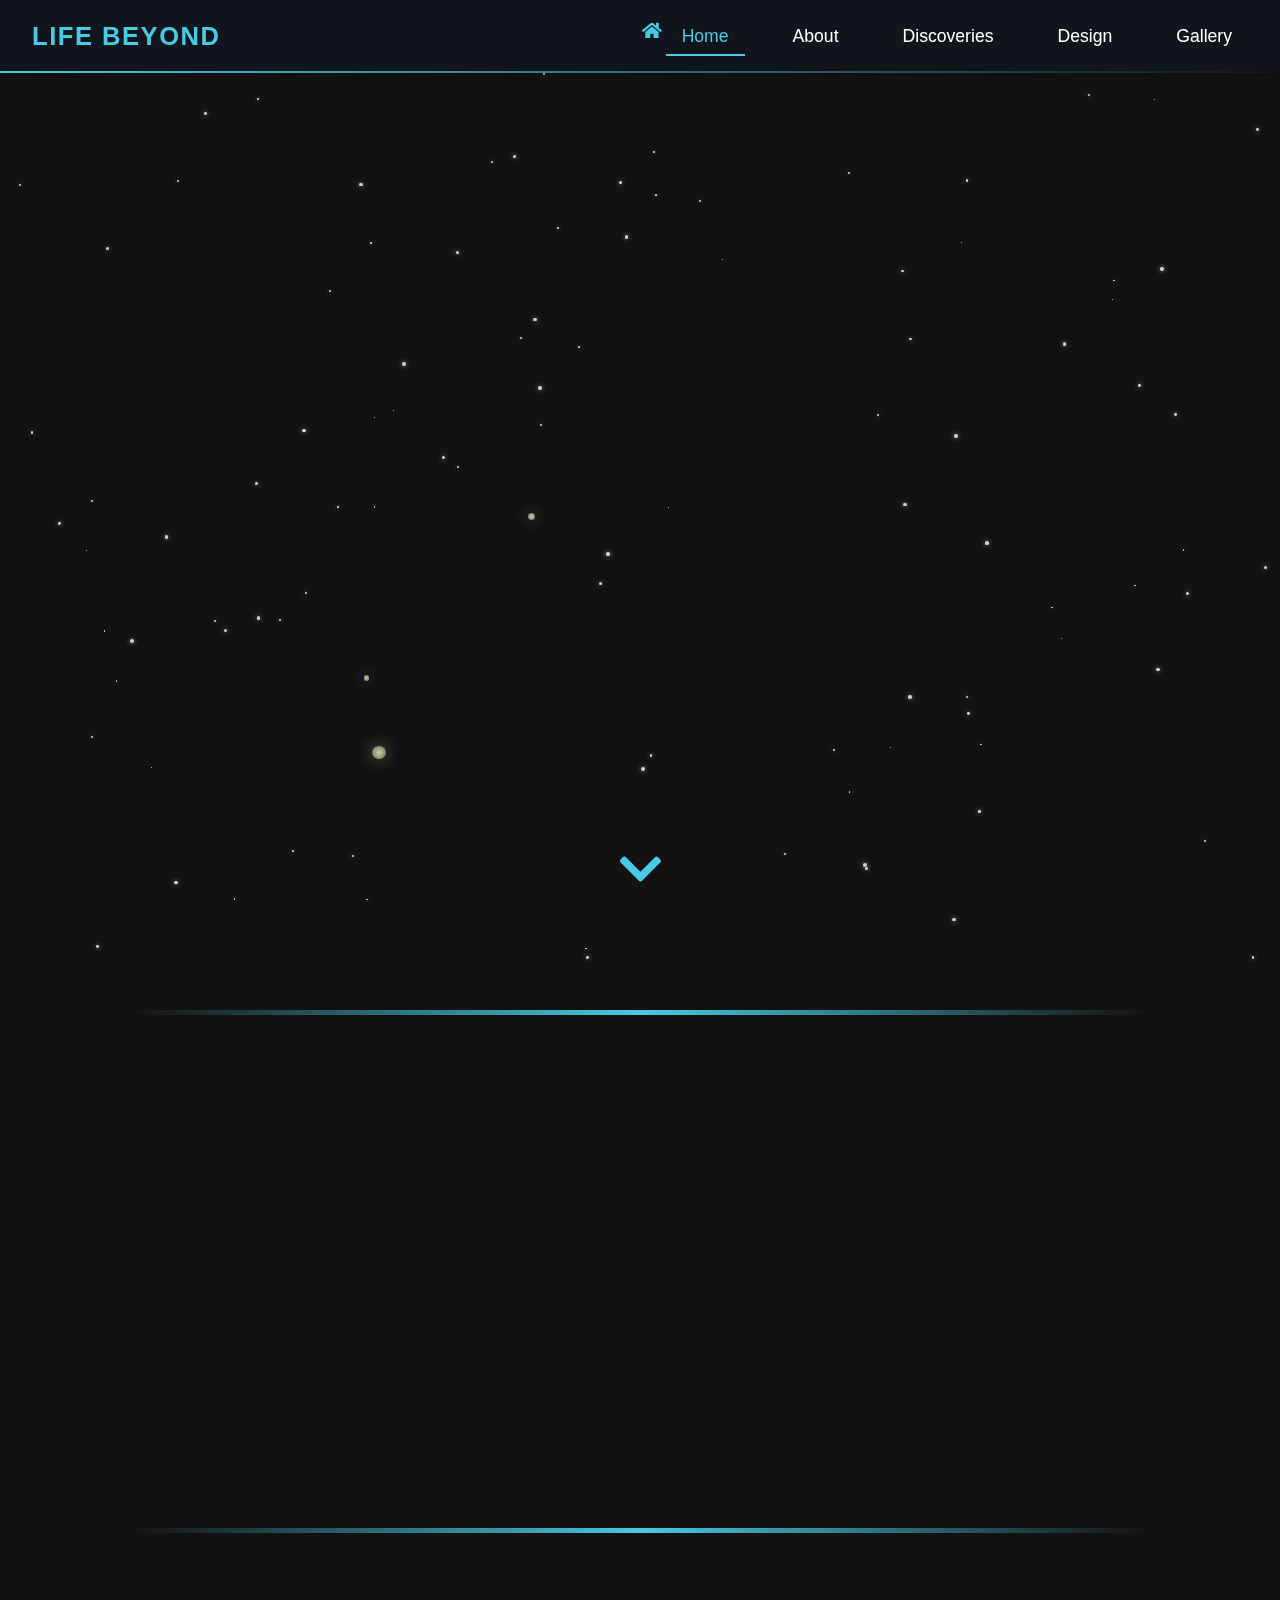
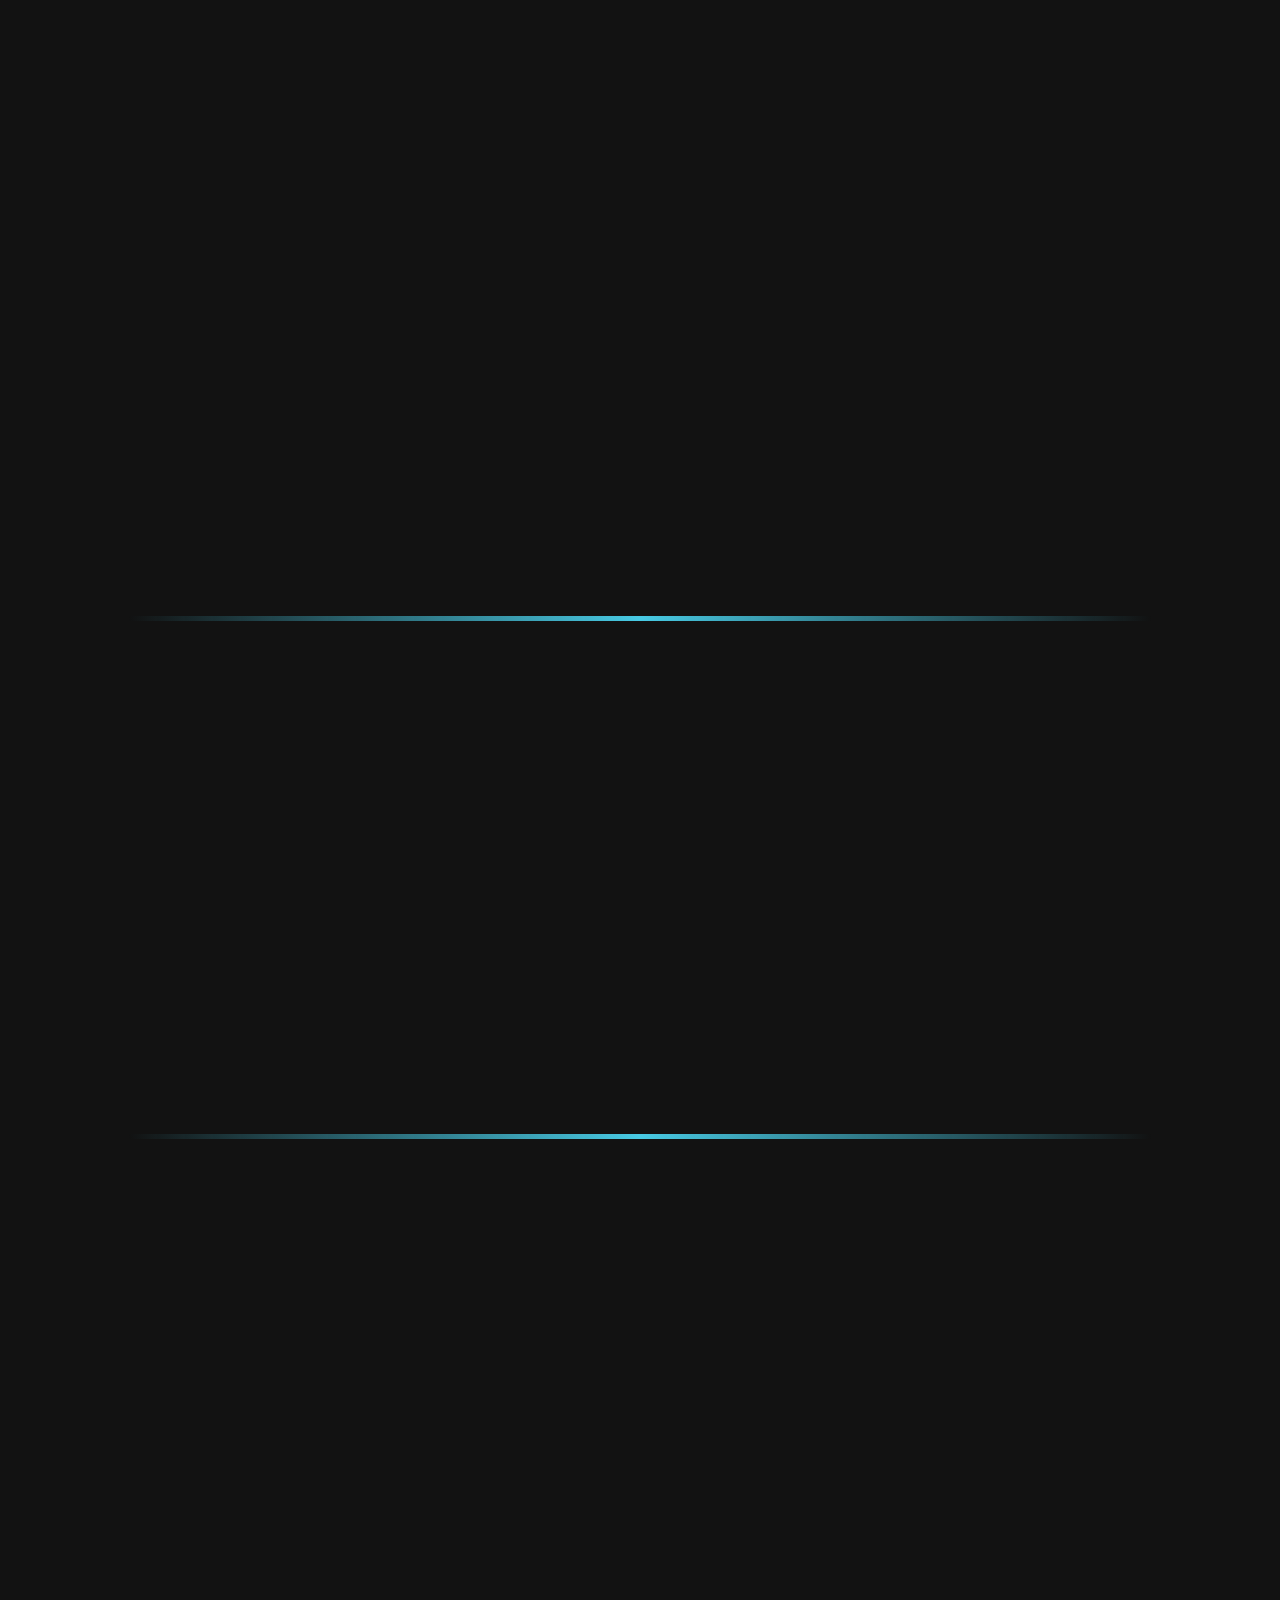
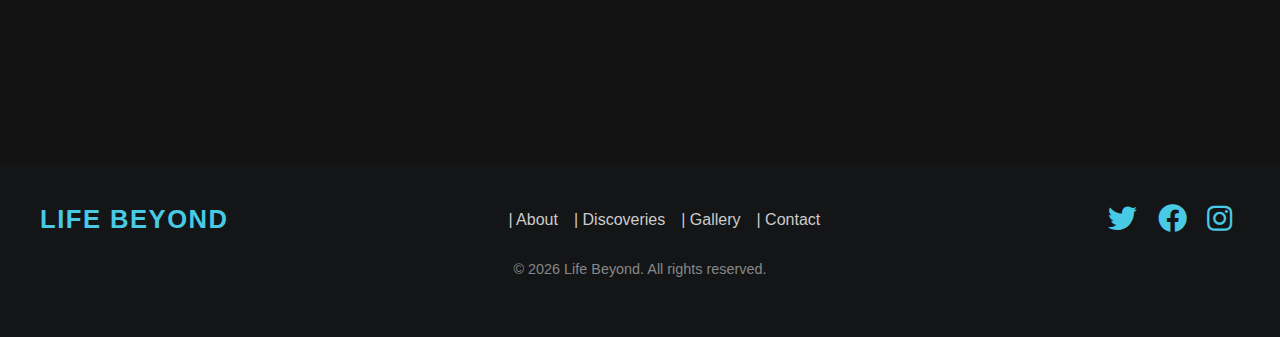
==== commit 1c59fee0: "scroll" ====
--- a/index.html
+++ b/index.html
@@ -70,7 +70,7 @@
                 <a href="/WSOA3029A_2549309/pages/data-visualisation/index.html" class="button cta-button">Explore
                     More</a>
             </div>
-            <div class="section-image ">
+            <div class="section-image">
 
                 <figure>
                     <figure>
--- a/assets/css/home-styles.css
+++ b/assets/css/home-styles.css
@@ -166,8 +166,18 @@
     text-align: left;
     flex-direction: row;
     z-index: 1;
-}
-
+
+    opacity: 0;
+    transform: translateY(20px);
+    transition: opacity 1s ease, transform 1s ease;
+    will-change: opacity, transform;
+}
+.section.in-view {
+    opacity: 1;
+    transform: translateY(0);
+}
+
+/*style above for animation upon load, working with function in navigation.js*/
 .section.reverse {
     flex-direction: row-reverse;
 }
@@ -176,10 +186,15 @@
 .content {
     max-width: 50%;
     animation: fadeIn 2s ease;
+   
+    padding: 20px;
+    border-radius: 8px;
+    box-shadow: 0 4px 15px rgba(0, 0, 0, 0.3); /* Soft shadow */
 }
 
 .content h2 {
     font-size: 2.5rem;
+      line-height: 1.6;
     color: #48cae4;
     margin-bottom: 20px;
 }
@@ -188,6 +203,7 @@
     font-size: 1.1rem;
     line-height: 1.6;
     margin-bottom: 20px;
+    
 }
 
 /* Image Styling */
@@ -224,7 +240,10 @@
         text-align: center;
         margin-top: 20px;
     }
-
+    .content {
+        max-width: 90%;
+        padding: 15px;
+    }
     .content h2 {
         font-size: 2rem;
     }
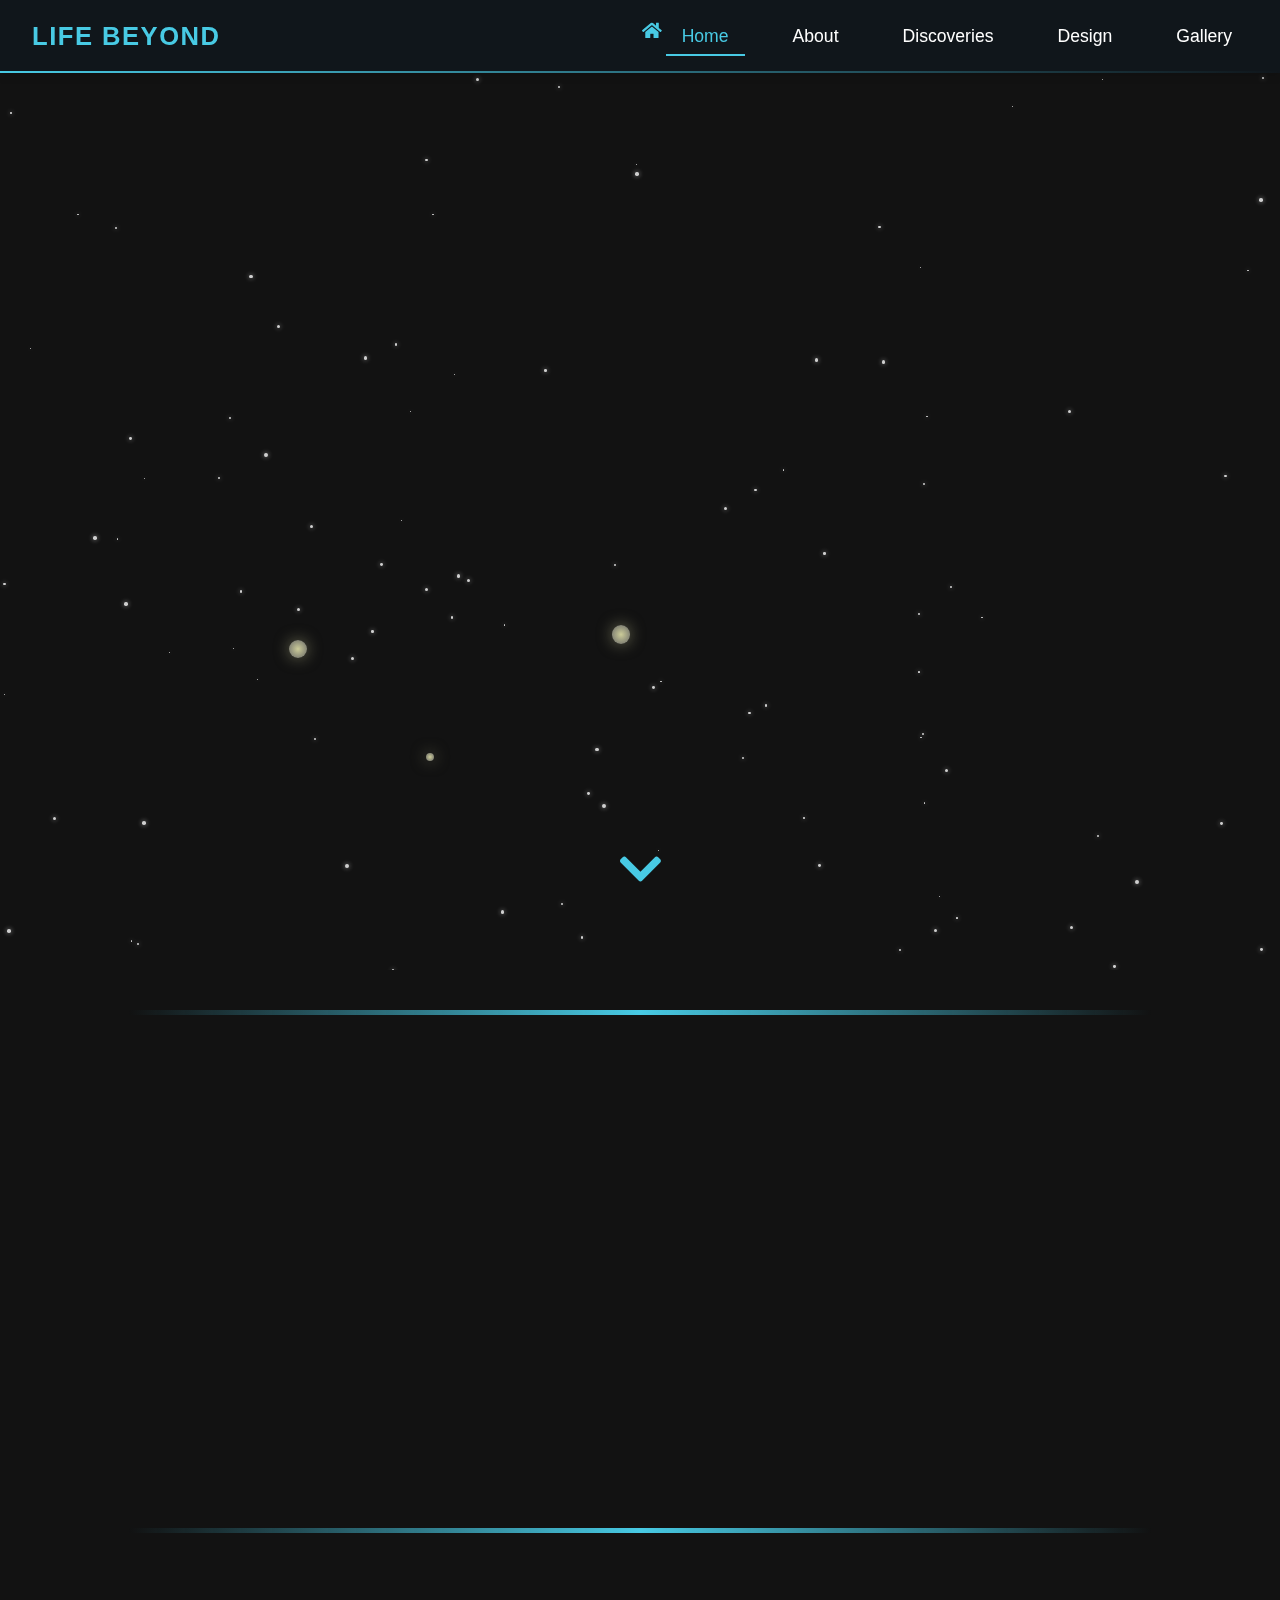
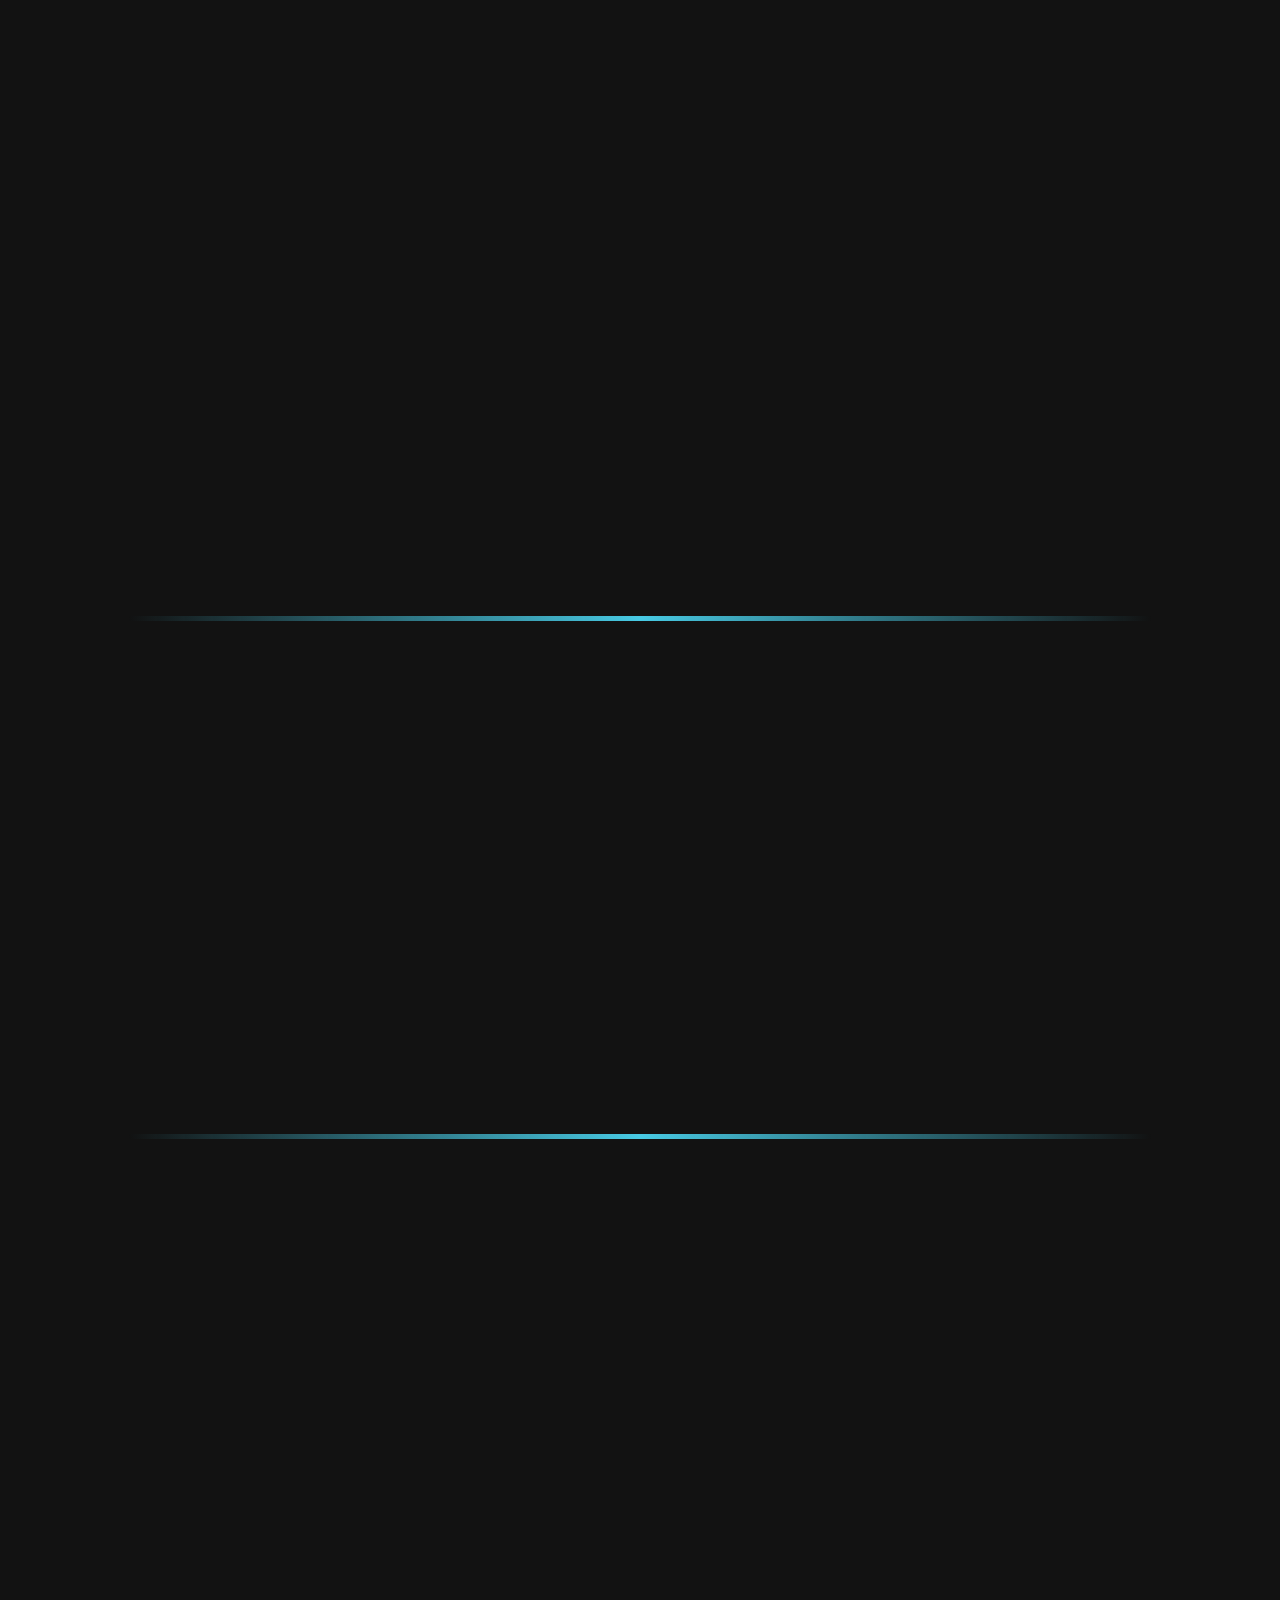
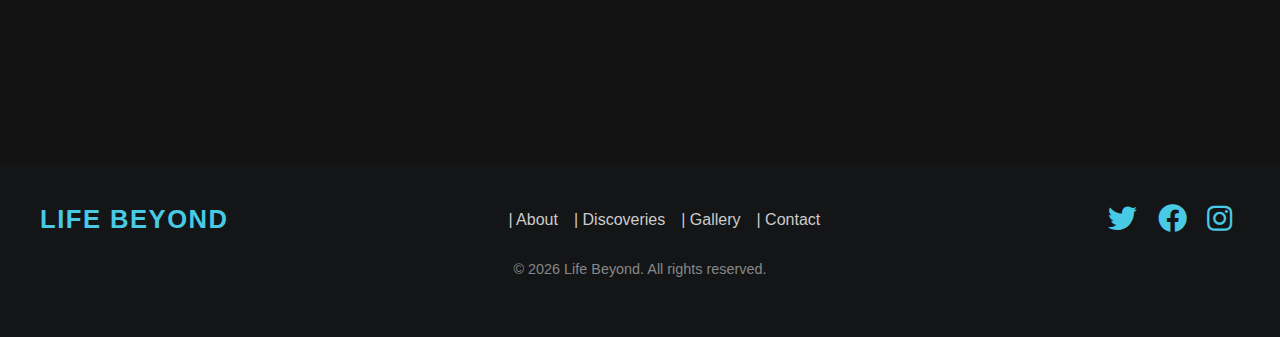
==== commit b5015f54: "minor fix" ====
--- a/index.html
+++ b/index.html
@@ -121,13 +121,16 @@
 <button id="back-to-top" title="Go to top" aria-label="Scroll back to top">↑</button>
     </main>
 
-    <footer>
+    
+<!-- Include the intl-tel-input JS -->
+    <!-- External JavaScript files -->
+    <script src="./assets/js/navigation.js" defer></script>
+    <script src="./assets/js/stars generation.js"></script>
+    <script src="./assets/js/form.js" defer></script>
 
-    </footer>
 
-    <!-- External JavaScript files -->
-    <script src="./assets/js/navigation.js"></script>
-    <script src="./assets/js/stars generation.js"></script>
+
+
 
 </body>
 
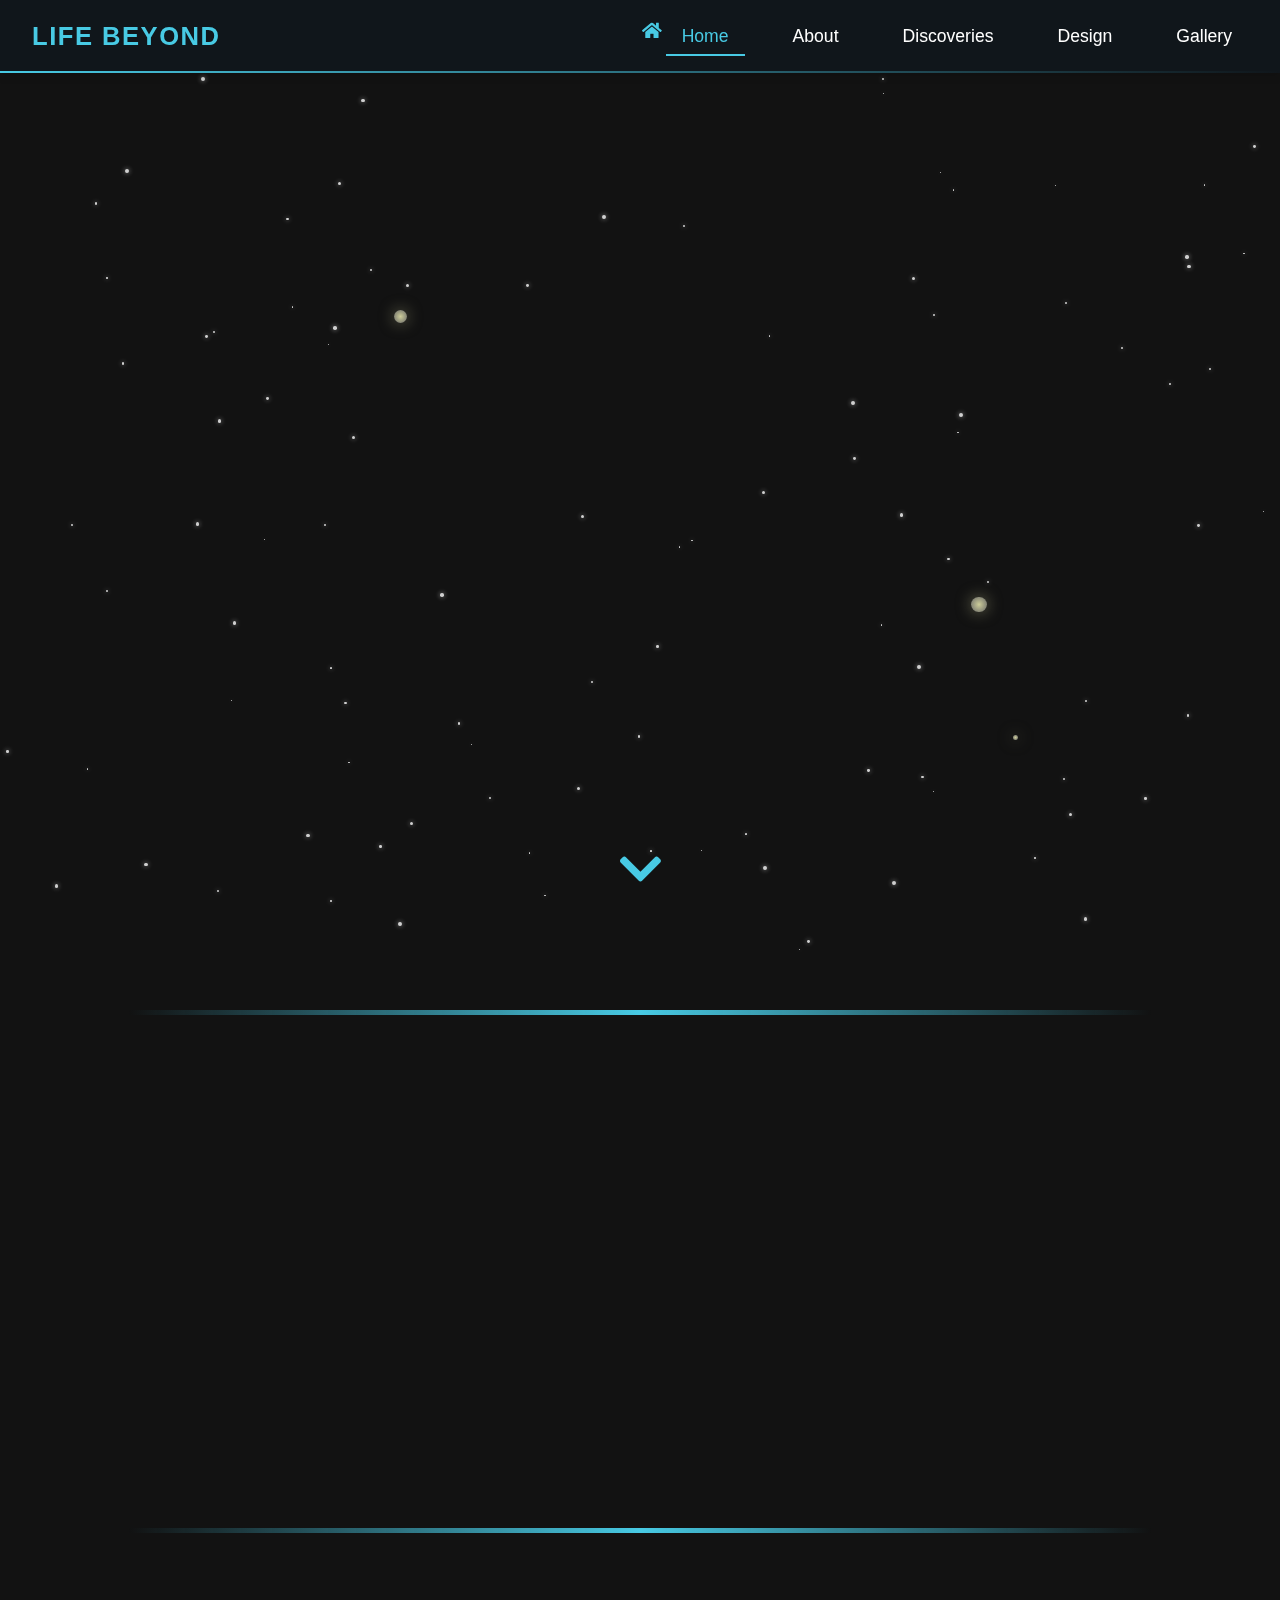
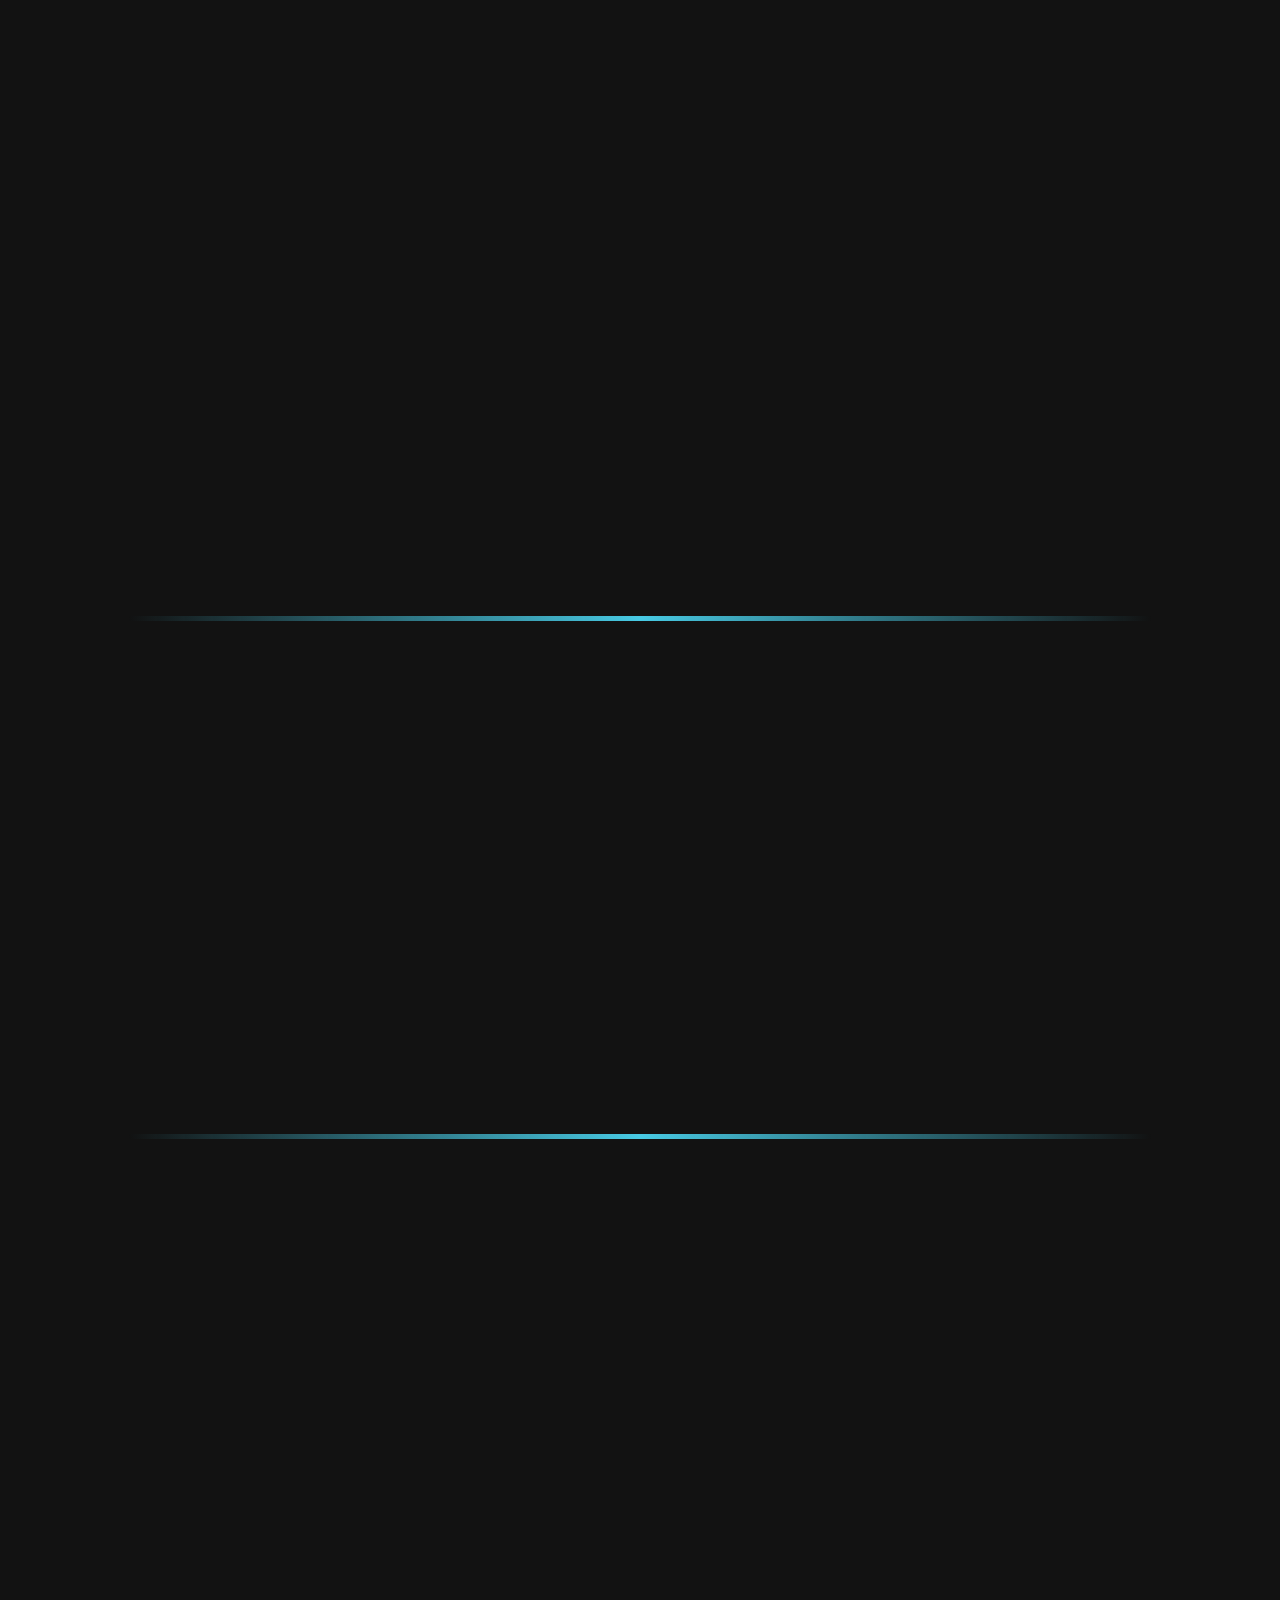
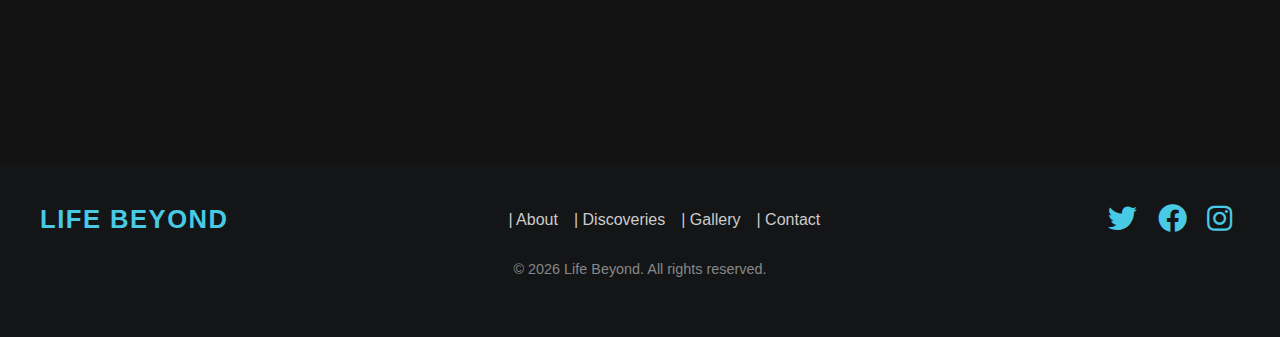
==== commit 7de0ffc8: "Update index.html" ====
--- a/index.html
+++ b/index.html
@@ -124,9 +124,9 @@
     
 <!-- Include the intl-tel-input JS -->
     <!-- External JavaScript files -->
-    <script src="./assets/js/navigation.js" defer></script>
+    <script src="./assets/js/navigation.js" ></script>
     <script src="./assets/js/stars generation.js"></script>
-    <script src="./assets/js/form.js" defer></script>
+
 
 
 
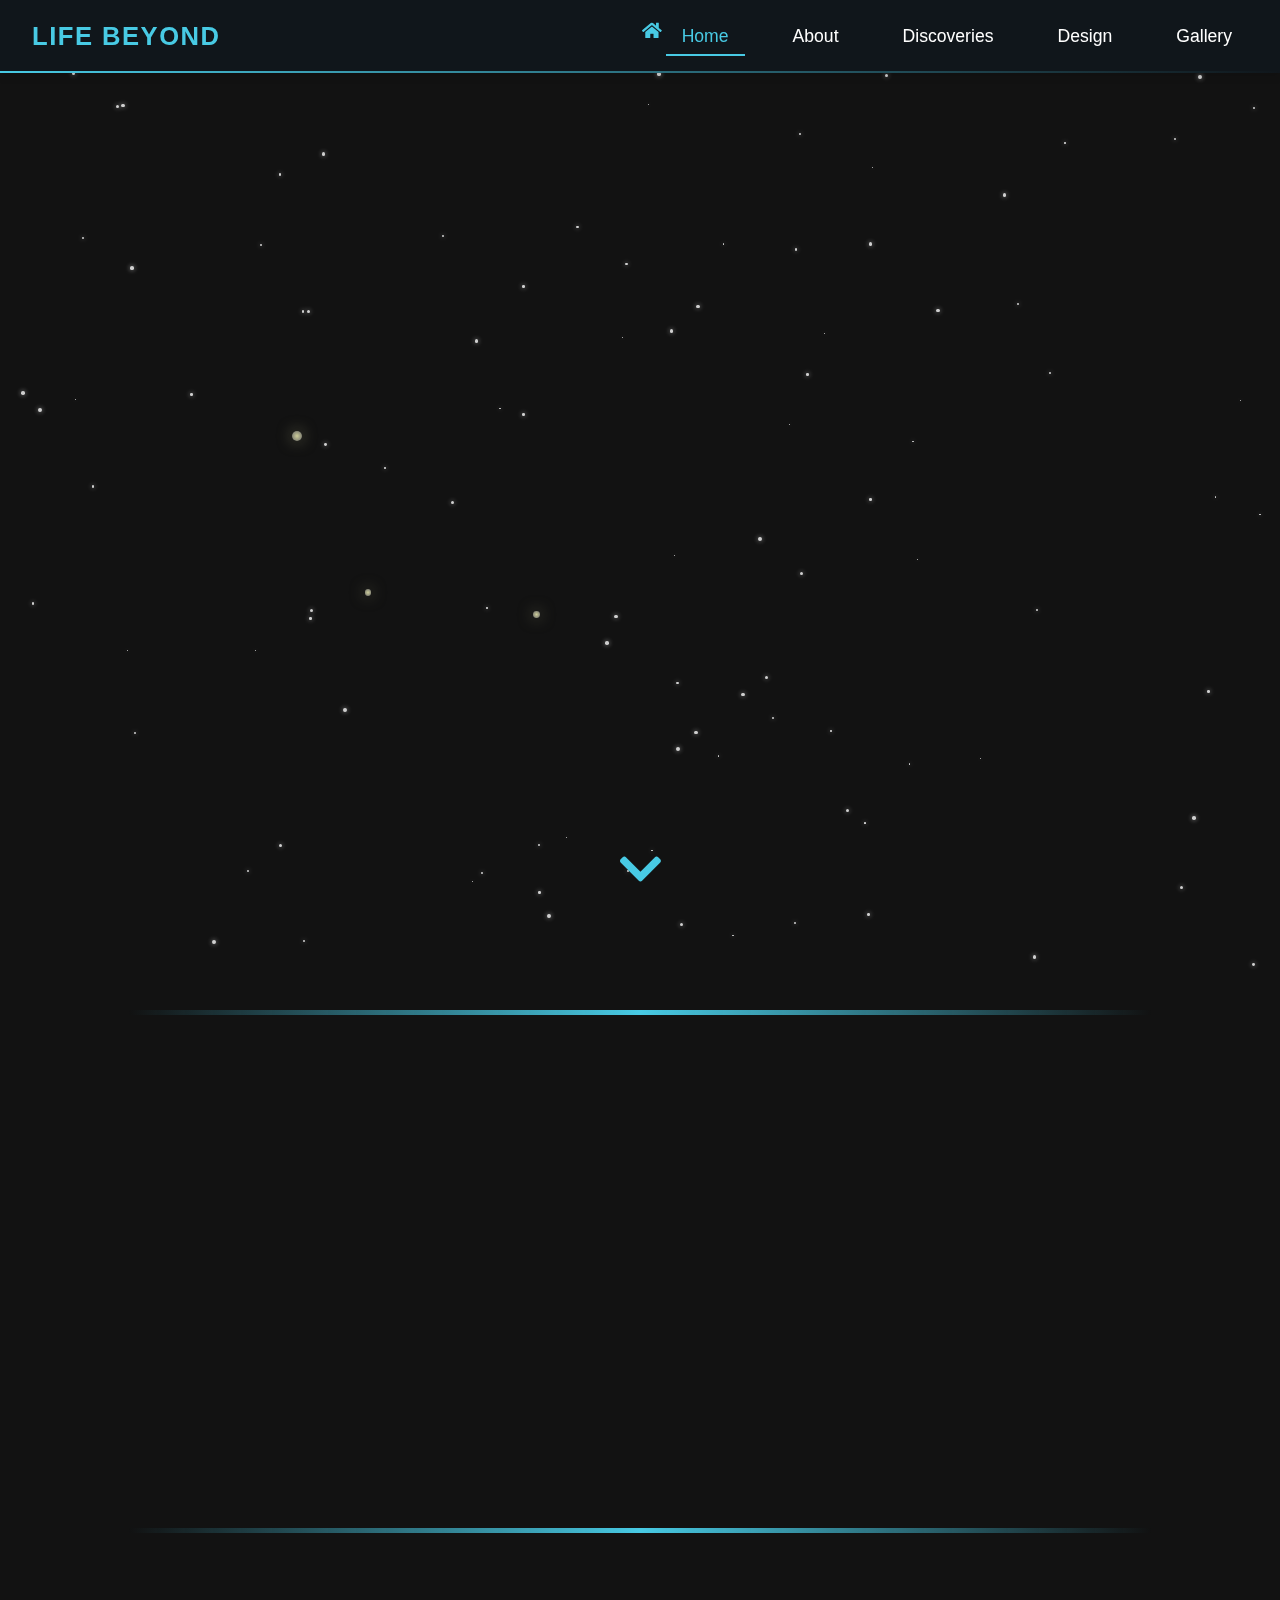
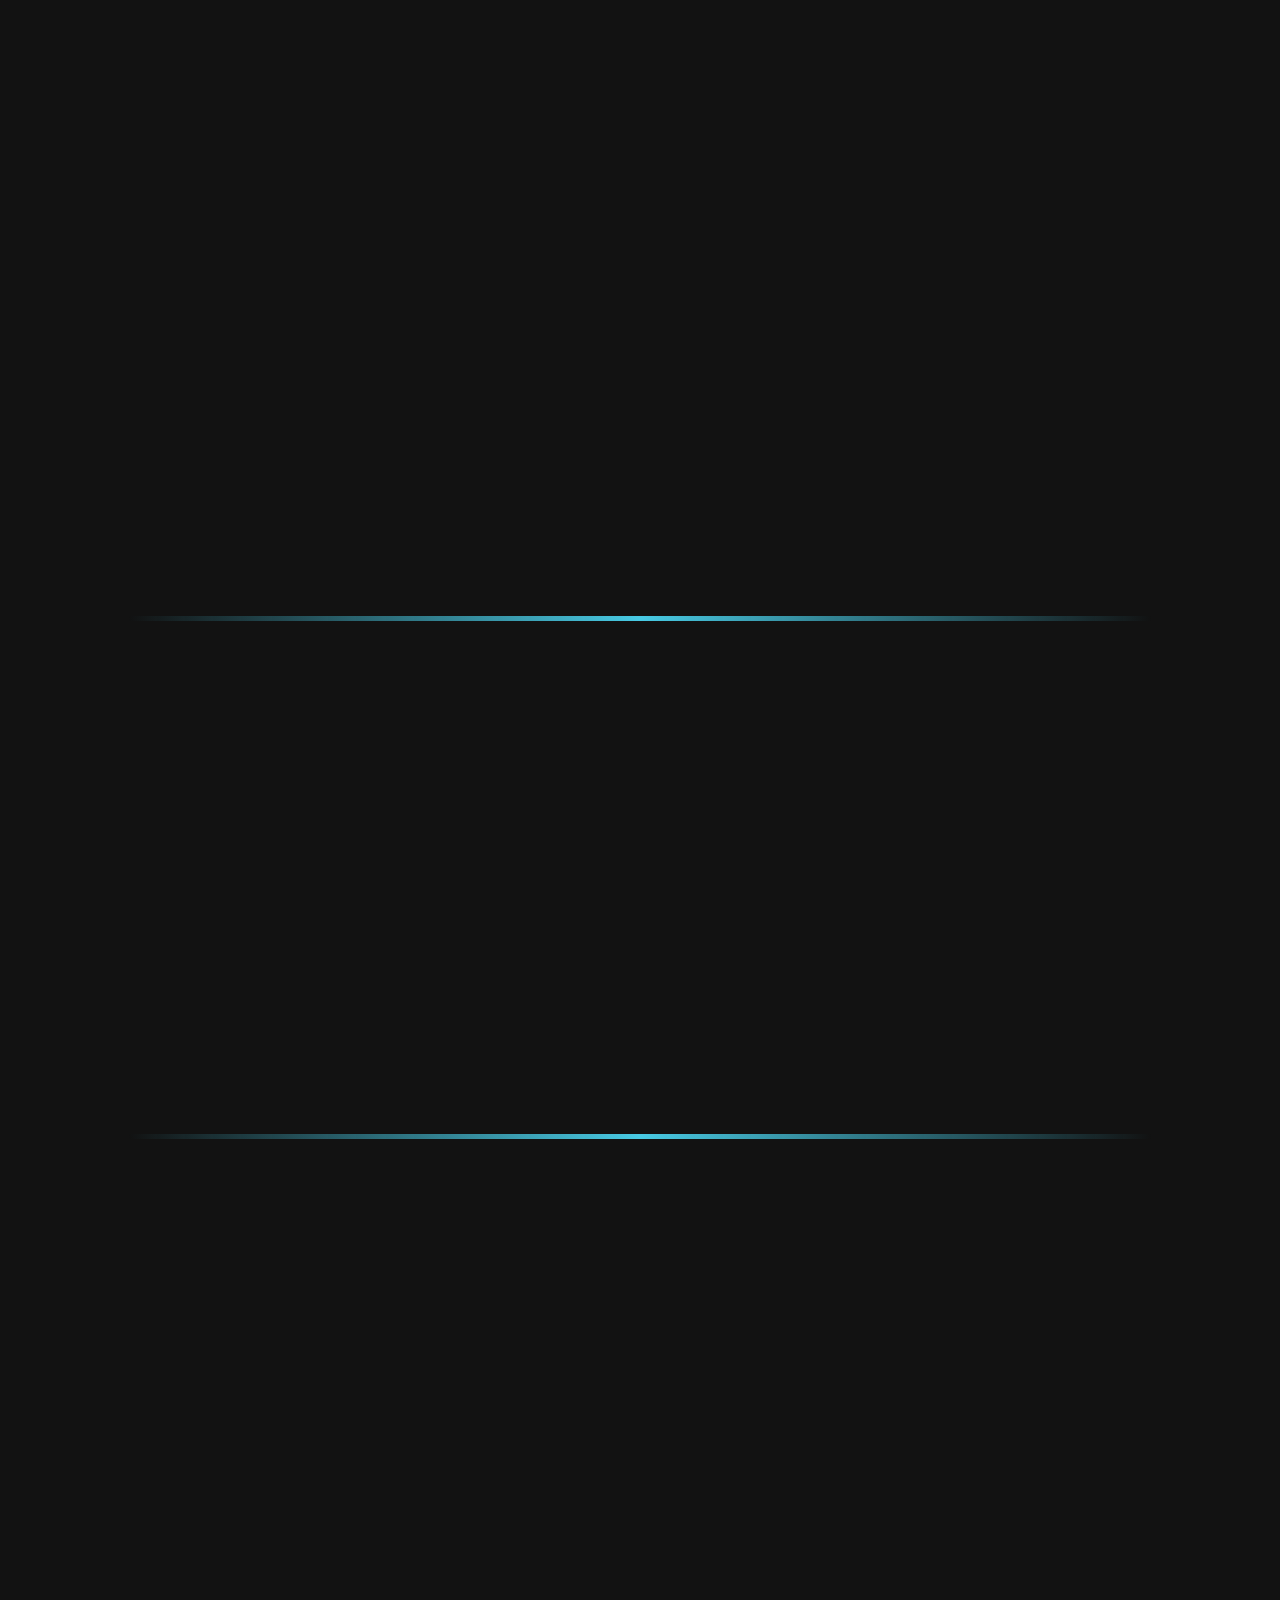
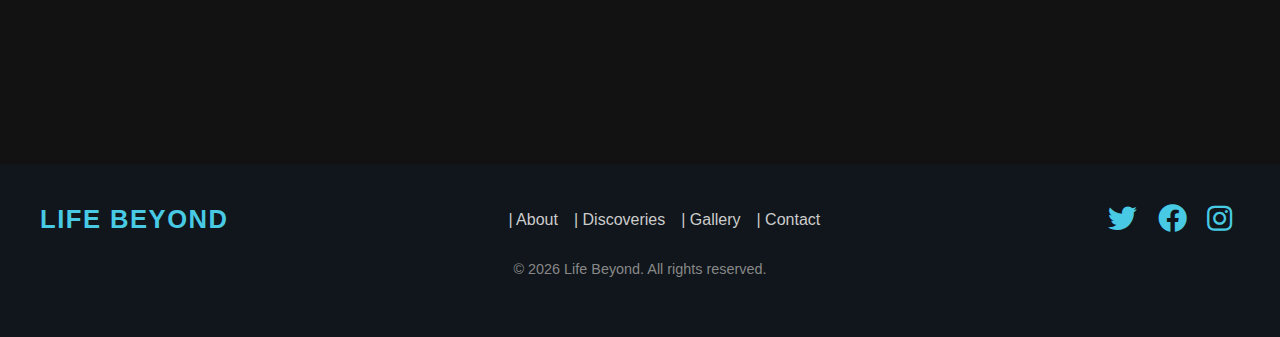
==== commit a1bcd23b: "fixing Semantic" ====
--- a/index.html
+++ b/index.html
@@ -20,7 +20,7 @@
 </head>
 
 <body>
-
+    
     <!-- Navbar will be injected here -->
     <header id="navbar"></header>
 
@@ -96,7 +96,7 @@
                 </figure>
 
             </div>
-            
+
         </section>
         <div class="divider"></div>
 
@@ -117,14 +117,14 @@
                     </figure>
             </div>
         </section>
-<!-- Back to Top Button -->
-<button id="back-to-top" title="Go to top" aria-label="Scroll back to top">↑</button>
+        <!-- Back to Top Button -->
+        <button id="back-to-top" title="Go to top" aria-label="Scroll back to top">↑</button>
     </main>
 
-    
-<!-- Include the intl-tel-input JS -->
+
+    <!-- Include the intl-tel-input JS -->
     <!-- External JavaScript files -->
-    <script src="./assets/js/navigation.js" ></script>
+    <script src="./assets/js/navigation.js"></script>
     <script src="./assets/js/stars generation.js"></script>
 
 
--- a/assets/css/styles.css
+++ b/assets/css/styles.css
@@ -471,13 +471,14 @@
 
 /* Footer styling */
 .footer {
-  background: rgba(26, 37, 47, 0.2); /* Transparent with subtle gradient */
+  background-color: #10161b;
   backdrop-filter: none; /* not anymore for now Frosted glass effect */
   color: #cccccc;
   padding: 2rem 0;
   text-align: center;
   width: 100%;
   bottom: 0;
+  
 }
 
 .footer-content {
